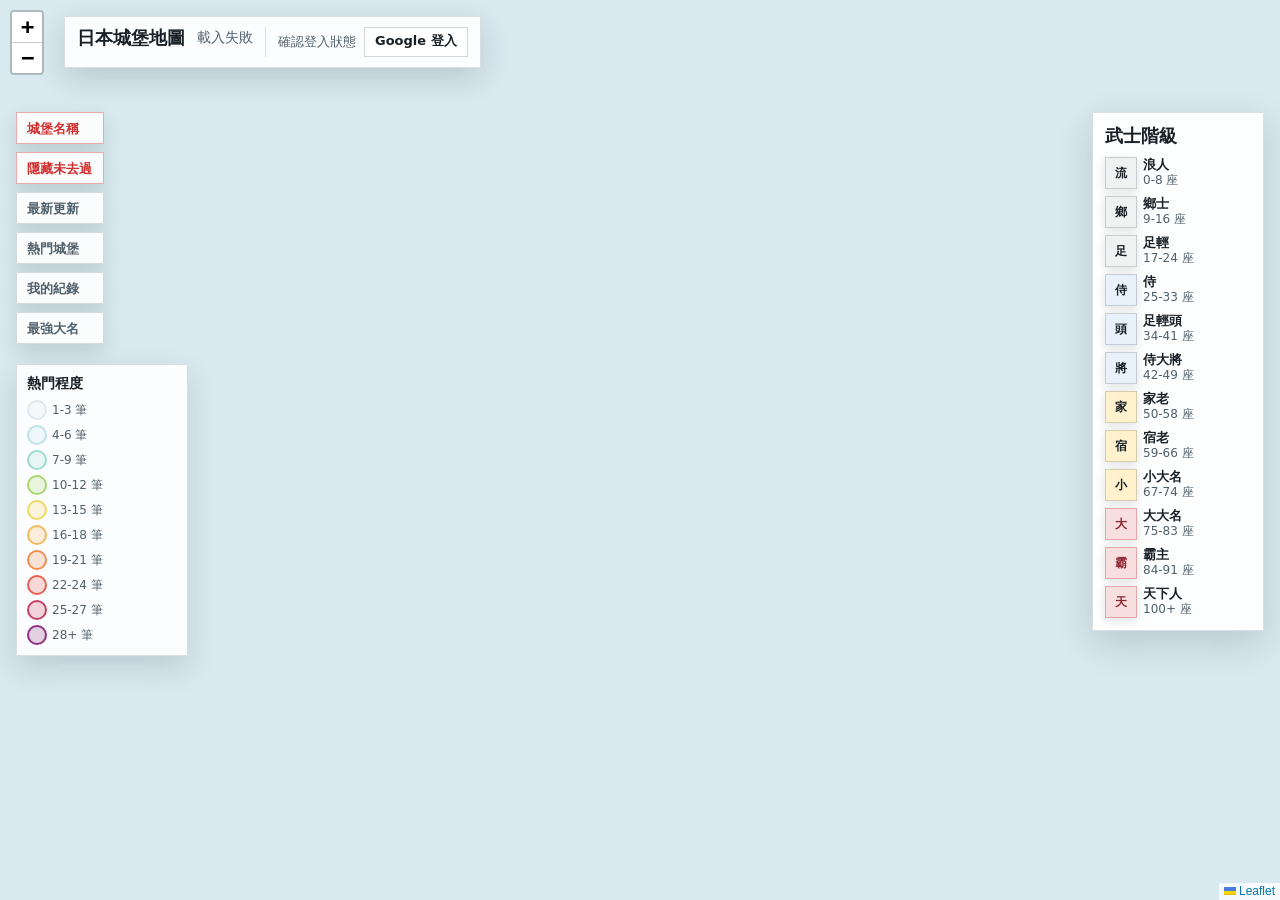
==== static/index.html @ 84df31aa "feat: initial jp travel app" ====
<!doctype html>
<html lang="zh-Hant">
  <head>
    <meta charset="utf-8">
    <meta name="viewport" content="width=device-width, initial-scale=1">
    <title>日本城堡地圖</title>
    <link
      rel="stylesheet"
      href="/static/vendor/leaflet/leaflet.css?v=1"
    >
    <link rel="stylesheet" href="/static/styles.css?v=14">
  </head>
  <body>
    <main class="map-shell" aria-label="日本城堡地圖">
      <header class="map-header">
        <div class="map-title">
          <h1>日本城堡地圖</h1>
          <div id="castle-count" class="castle-count">載入中</div>
        </div>
        <div id="auth-panel" class="auth-panel">
          <span id="auth-name" class="auth-name">確認登入狀態</span>
          <a id="login-link" class="auth-button" href="/api/v1/auth/google/login">
            Google 登入
          </a>
          <button id="logout-button" class="auth-button" type="button" hidden>
            登出
          </button>
        </div>
      </header>
      <aside class="map-controls" aria-label="地圖顯示控制">
        <button
          id="toggle-castle-labels"
          class="map-control-button is-active"
          type="button"
        >
          城堡名稱
        </button>
        <button
          id="toggle-visited-markers"
          class="map-control-button is-active"
          type="button"
        >
          隱藏未去過
        </button>
        <button
          id="toggle-activity-panel"
          class="map-control-button"
          type="button"
        >
          最新更新
        </button>
        <button
          id="toggle-popular-panel"
          class="map-control-button"
          type="button"
        >
          熱門城堡
        </button>
        <button
          id="toggle-my-records-panel"
          class="map-control-button"
          type="button"
        >
          我的紀錄
        </button>
        <button
          id="toggle-account-ranking-panel"
          class="map-control-button"
          type="button"
        >
          最強大名
        </button>
      </aside>
      <section class="popularity-legend" aria-label="熱門程度圖例">
        <h2>熱門程度</h2>
        <ol id="popularity-legend-list" class="popularity-legend-list"></ol>
      </section>
      <section id="activity-panel" class="activity-panel" hidden>
        <div class="activity-panel-header">
          <h2>最新更新</h2>
          <button
            id="refresh-activity"
            class="activity-refresh"
            type="button"
            aria-label="重新整理最新更新"
            title="重新整理"
          >
            ↻
          </button>
        </div>
        <ol id="activity-list" class="activity-list"></ol>
        <div id="activity-empty" class="activity-empty">尚無更新紀錄</div>
      </section>
      <section id="popular-panel" class="side-list-panel" hidden>
        <div class="activity-panel-header">
          <h2>熱門城堡</h2>
        </div>
        <ol id="popular-list" class="popular-list"></ol>
      </section>
      <section id="my-records-panel" class="side-list-panel" hidden>
        <div class="activity-panel-header">
          <h2>我的紀錄</h2>
        </div>
        <ol id="my-records-list" class="popular-list"></ol>
        <div id="my-records-empty" class="activity-empty">尚無手帳紀錄</div>
      </section>
      <section
        id="account-ranking-panel"
        class="account-ranking-panel"
        aria-label="最強大名"
        hidden
      >
        <div class="ranking-panel-header">
          <h2>最強大名</h2>
          <button
            id="close-account-ranking"
            class="activity-refresh"
            type="button"
            aria-label="關閉帳號排名"
            title="關閉"
          >
            ×
          </button>
        </div>
        <ol id="account-ranking-list" class="account-ranking-list"></ol>
        <div id="account-ranking-empty" class="activity-empty">尚無排名資料</div>
      </section>
      <section
        id="samurai-rank-legend"
        class="samurai-rank-legend"
        aria-label="武士階級區間"
      >
        <h2>武士階級</h2>
        <ol id="samurai-rank-legend-list" class="samurai-rank-legend-list"></ol>
      </section>
      <section id="account-view-banner" class="account-view-banner" hidden>
        <span id="account-view-label"></span>
        <button
          id="close-account-view"
          class="account-view-close"
          type="button"
          aria-label="回到我的地圖"
          title="回到我的地圖"
        >
          ×
        </button>
      </section>
      <div id="map" class="map-canvas"></div>
    </main>
    <script
      src="/static/vendor/leaflet/leaflet.js?v=1"
    ></script>
    <script src="/static/map.js?v=20"></script>
  </body>
</html>
---- static/vendor/leaflet/leaflet.css ----
/* required styles */

.leaflet-pane,
.leaflet-tile,
.leaflet-marker-icon,
.leaflet-marker-shadow,
.leaflet-tile-container,
.leaflet-pane > svg,
.leaflet-pane > canvas,
.leaflet-zoom-box,
.leaflet-image-layer,
.leaflet-layer {
	position: absolute;
	left: 0;
	top: 0;
	}
.leaflet-container {
	overflow: hidden;
	}
.leaflet-tile,
.leaflet-marker-icon,
.leaflet-marker-shadow {
	-webkit-user-select: none;
	   -moz-user-select: none;
	        user-select: none;
	  -webkit-user-drag: none;
	}
/* Prevents IE11 from highlighting tiles in blue */
.leaflet-tile::selection {
	background: transparent;
}
/* Safari renders non-retina tile on retina better with this, but Chrome is worse */
.leaflet-safari .leaflet-tile {
	image-rendering: -webkit-optimize-contrast;
	}
/* hack that prevents hw layers "stretching" when loading new tiles */
.leaflet-safari .leaflet-tile-container {
	width: 1600px;
	height: 1600px;
	-webkit-transform-origin: 0 0;
	}
.leaflet-marker-icon,
.leaflet-marker-shadow {
	display: block;
	}
/* .leaflet-container svg: reset svg max-width decleration shipped in Joomla! (joomla.org) 3.x */
/* .leaflet-container img: map is broken in FF if you have max-width: 100% on tiles */
.leaflet-container .leaflet-overlay-pane svg {
	max-width: none !important;
	max-height: none !important;
	}
.leaflet-container .leaflet-marker-pane img,
.leaflet-container .leaflet-shadow-pane img,
.leaflet-container .leaflet-tile-pane img,
.leaflet-container img.leaflet-image-layer,
.leaflet-container .leaflet-tile {
	max-width: none !important;
	max-height: none !important;
	width: auto;
	padding: 0;
	}

.leaflet-container img.leaflet-tile {
	/* See: https://bugs.chromium.org/p/chromium/issues/detail?id=600120 */
	mix-blend-mode: plus-lighter;
}

.leaflet-container.leaflet-touch-zoom {
	-ms-touch-action: pan-x pan-y;
	touch-action: pan-x pan-y;
	}
.leaflet-container.leaflet-touch-drag {
	-ms-touch-action: pinch-zoom;
	/* Fallback for FF which doesn't support pinch-zoom */
	touch-action: none;
	touch-action: pinch-zoom;
}
.leaflet-container.leaflet-touch-drag.leaflet-touch-zoom {
	-ms-touch-action: none;
	touch-action: none;
}
.leaflet-container {
	-webkit-tap-highlight-color: transparent;
}
.leaflet-container a {
	-webkit-tap-highlight-color: rgba(51, 181, 229, 0.4);
}
.leaflet-tile {
	filter: inherit;
	visibility: hidden;
	}
.leaflet-tile-loaded {
	visibility: inherit;
	}
.leaflet-zoom-box {
	width: 0;
	height: 0;
	-moz-box-sizing: border-box;
	     box-sizing: border-box;
	z-index: 800;
	}
/* workaround for https://bugzilla.mozilla.org/show_bug.cgi?id=888319 */
.leaflet-overlay-pane svg {
	-moz-user-select: none;
	}

.leaflet-pane         { z-index: 400; }

.leaflet-tile-pane    { z-index: 200; }
.leaflet-overlay-pane { z-index: 400; }
.leaflet-shadow-pane  { z-index: 500; }
.leaflet-marker-pane  { z-index: 600; }
.leaflet-tooltip-pane   { z-index: 650; }
.leaflet-popup-pane   { z-index: 700; }

.leaflet-map-pane canvas { z-index: 100; }
.leaflet-map-pane svg    { z-index: 200; }

.leaflet-vml-shape {
	width: 1px;
	height: 1px;
	}
.lvml {
	behavior: url(#default#VML);
	display: inline-block;
	position: absolute;
	}


/* control positioning */

.leaflet-control {
	position: relative;
	z-index: 800;
	pointer-events: visiblePainted; /* IE 9-10 doesn't have auto */
	pointer-events: auto;
	}
.leaflet-top,
.leaflet-bottom {
	position: absolute;
	z-index: 1000;
	pointer-events: none;
	}
.leaflet-top {
	top: 0;
	}
.leaflet-right {
	right: 0;
	}
.leaflet-bottom {
	bottom: 0;
	}
.leaflet-left {
	left: 0;
	}
.leaflet-control {
	float: left;
	clear: both;
	}
.leaflet-right .leaflet-control {
	float: right;
	}
.leaflet-top .leaflet-control {
	margin-top: 10px;
	}
.leaflet-bottom .leaflet-control {
	margin-bottom: 10px;
	}
.leaflet-left .leaflet-control {
	margin-left: 10px;
	}
.leaflet-right .leaflet-control {
	margin-right: 10px;
	}


/* zoom and fade animations */

.leaflet-fade-anim .leaflet-popup {
	opacity: 0;
	-webkit-transition: opacity 0.2s linear;
	   -moz-transition: opacity 0.2s linear;
	        transition: opacity 0.2s linear;
	}
.leaflet-fade-anim .leaflet-map-pane .leaflet-popup {
	opacity: 1;
	}
.leaflet-zoom-animated {
	-webkit-transform-origin: 0 0;
	    -ms-transform-origin: 0 0;
	        transform-origin: 0 0;
	}
svg.leaflet-zoom-animated {
	will-change: transform;
}

.leaflet-zoom-anim .leaflet-zoom-animated {
	-webkit-transition: -webkit-transform 0.25s cubic-bezier(0,0,0.25,1);
	   -moz-transition:    -moz-transform 0.25s cubic-bezier(0,0,0.25,1);
	        transition:         transform 0.25s cubic-bezier(0,0,0.25,1);
	}
.leaflet-zoom-anim .leaflet-tile,
.leaflet-pan-anim .leaflet-tile {
	-webkit-transition: none;
	   -moz-transition: none;
	        transition: none;
	}

.leaflet-zoom-anim .leaflet-zoom-hide {
	visibility: hidden;
	}


/* cursors */

.leaflet-interactive {
	cursor: pointer;
	}
.leaflet-grab {
	cursor: -webkit-grab;
	cursor:    -moz-grab;
	cursor:         grab;
	}
.leaflet-crosshair,
.leaflet-crosshair .leaflet-interactive {
	cursor: crosshair;
	}
.leaflet-popup-pane,
.leaflet-control {
	cursor: auto;
	}
.leaflet-dragging .leaflet-grab,
.leaflet-dragging .leaflet-grab .leaflet-interactive,
.leaflet-dragging .leaflet-marker-draggable {
	cursor: move;
	cursor: -webkit-grabbing;
	cursor:    -moz-grabbing;
	cursor:         grabbing;
	}

/* marker & overlays interactivity */
.leaflet-marker-icon,
.leaflet-marker-shadow,
.leaflet-image-layer,
.leaflet-pane > svg path,
.leaflet-tile-container {
	pointer-events: none;
	}

.leaflet-marker-icon.leaflet-interactive,
.leaflet-image-layer.leaflet-interactive,
.leaflet-pane > svg path.leaflet-interactive,
svg.leaflet-image-layer.leaflet-interactive path {
	pointer-events: visiblePainted; /* IE 9-10 doesn't have auto */
	pointer-events: auto;
	}

/* visual tweaks */

.leaflet-container {
	background: #ddd;
	outline-offset: 1px;
	}
.leaflet-container a {
	color: #0078A8;
	}
.leaflet-zoom-box {
	border: 2px dotted #38f;
	background: rgba(255,255,255,0.5);
	}


/* general typography */
.leaflet-container {
	font-family: "Helvetica Neue", Arial, Helvetica, sans-serif;
	font-size: 12px;
	font-size: 0.75rem;
	line-height: 1.5;
	}


/* general toolbar styles */

.leaflet-bar {
	box-shadow: 0 1px 5px rgba(0,0,0,0.65);
	border-radius: 4px;
	}
.leaflet-bar a {
	background-color: #fff;
	border-bottom: 1px solid #ccc;
	width: 26px;
	height: 26px;
	line-height: 26px;
	display: block;
	text-align: center;
	text-decoration: none;
	color: black;
	}
.leaflet-bar a,
.leaflet-control-layers-toggle {
	background-position: 50% 50%;
	background-repeat: no-repeat;
	display: block;
	}
.leaflet-bar a:hover,
.leaflet-bar a:focus {
	background-color: #f4f4f4;
	}
.leaflet-bar a:first-child {
	border-top-left-radius: 4px;
	border-top-right-radius: 4px;
	}
.leaflet-bar a:last-child {
	border-bottom-left-radius: 4px;
	border-bottom-right-radius: 4px;
	border-bottom: none;
	}
.leaflet-bar a.leaflet-disabled {
	cursor: default;
	background-color: #f4f4f4;
	color: #bbb;
	}

.leaflet-touch .leaflet-bar a {
	width: 30px;
	height: 30px;
	line-height: 30px;
	}
.leaflet-touch .leaflet-bar a:first-child {
	border-top-left-radius: 2px;
	border-top-right-radius: 2px;
	}
.leaflet-touch .leaflet-bar a:last-child {
	border-bottom-left-radius: 2px;
	border-bottom-right-radius: 2px;
	}

/* zoom control */

.leaflet-control-zoom-in,
.leaflet-control-zoom-out {
	font: bold 18px 'Lucida Console', Monaco, monospace;
	text-indent: 1px;
	}

.leaflet-touch .leaflet-control-zoom-in, .leaflet-touch .leaflet-control-zoom-out  {
	font-size: 22px;
	}


/* layers control */

.leaflet-control-layers {
	box-shadow: 0 1px 5px rgba(0,0,0,0.4);
	background: #fff;
	border-radius: 5px;
	}
.leaflet-control-layers-toggle {
	background-image: url(images/layers.png);
	width: 36px;
	height: 36px;
	}
.leaflet-retina .leaflet-control-layers-toggle {
	background-image: url(images/layers-2x.png);
	background-size: 26px 26px;
	}
.leaflet-touch .leaflet-control-layers-toggle {
	width: 44px;
	height: 44px;
	}
.leaflet-control-layers .leaflet-control-layers-list,
.leaflet-control-layers-expanded .leaflet-control-layers-toggle {
	display: none;
	}
.leaflet-control-layers-expanded .leaflet-control-layers-list {
	display: block;
	position: relative;
	}
.leaflet-control-layers-expanded {
	padding: 6px 10px 6px 6px;
	color: #333;
	background: #fff;
	}
.leaflet-control-layers-scrollbar {
	overflow-y: scroll;
	overflow-x: hidden;
	padding-right: 5px;
	}
.leaflet-control-layers-selector {
	margin-top: 2px;
	position: relative;
	top: 1px;
	}
.leaflet-control-layers label {
	display: block;
	font-size: 13px;
	font-size: 1.08333em;
	}
.leaflet-control-layers-separator {
	height: 0;
	border-top: 1px solid #ddd;
	margin: 5px -10px 5px -6px;
	}

/* Default icon URLs */
.leaflet-default-icon-path { /* used only in path-guessing heuristic, see L.Icon.Default */
	background-image: url(images/marker-icon.png);
	}


/* attribution and scale controls */

.leaflet-container .leaflet-control-attribution {
	background: #fff;
	background: rgba(255, 255, 255, 0.8);
	margin: 0;
	}
.leaflet-control-attribution,
.leaflet-control-scale-line {
	padding: 0 5px;
	color: #333;
	line-height: 1.4;
	}
.leaflet-control-attribution a {
	text-decoration: none;
	}
.leaflet-control-attribution a:hover,
.leaflet-control-attribution a:focus {
	text-decoration: underline;
	}
.leaflet-attribution-flag {
	display: inline !important;
	vertical-align: baseline !important;
	width: 1em;
	height: 0.6669em;
	}
.leaflet-left .leaflet-control-scale {
	margin-left: 5px;
	}
.leaflet-bottom .leaflet-control-scale {
	margin-bottom: 5px;
	}
.leaflet-control-scale-line {
	border: 2px solid #777;
	border-top: none;
	line-height: 1.1;
	padding: 2px 5px 1px;
	white-space: nowrap;
	-moz-box-sizing: border-box;
	     box-sizing: border-box;
	background: rgba(255, 255, 255, 0.8);
	text-shadow: 1px 1px #fff;
	}
.leaflet-control-scale-line:not(:first-child) {
	border-top: 2px solid #777;
	border-bottom: none;
	margin-top: -2px;
	}
.leaflet-control-scale-line:not(:first-child):not(:last-child) {
	border-bottom: 2px solid #777;
	}

.leaflet-touch .leaflet-control-attribution,
.leaflet-touch .leaflet-control-layers,
.leaflet-touch .leaflet-bar {
	box-shadow: none;
	}
.leaflet-touch .leaflet-control-layers,
.leaflet-touch .leaflet-bar {
	border: 2px solid rgba(0,0,0,0.2);
	background-clip: padding-box;
	}


/* popup */

.leaflet-popup {
	position: absolute;
	text-align: center;
	margin-bottom: 20px;
	}
.leaflet-popup-content-wrapper {
	padding: 1px;
	text-align: left;
	border-radius: 12px;
	}
.leaflet-popup-content {
	margin: 13px 24px 13px 20px;
	line-height: 1.3;
	font-size: 13px;
	font-size: 1.08333em;
	min-height: 1px;
	}
.leaflet-popup-content p {
	margin: 17px 0;
	margin: 1.3em 0;
	}
.leaflet-popup-tip-container {
	width: 40px;
	height: 20px;
	position: absolute;
	left: 50%;
	margin-top: -1px;
	margin-left: -20px;
	overflow: hidden;
	pointer-events: none;
	}
.leaflet-popup-tip {
	width: 17px;
	height: 17px;
	padding: 1px;

	margin: -10px auto 0;
	pointer-events: auto;

	-webkit-transform: rotate(45deg);
	   -moz-transform: rotate(45deg);
	    -ms-transform: rotate(45deg);
	        transform: rotate(45deg);
	}
.leaflet-popup-content-wrapper,
.leaflet-popup-tip {
	background: white;
	color: #333;
	box-shadow: 0 3px 14px rgba(0,0,0,0.4);
	}
.leaflet-container a.leaflet-popup-close-button {
	position: absolute;
	top: 0;
	right: 0;
	border: none;
	text-align: center;
	width: 24px;
	height: 24px;
	font: 16px/24px Tahoma, Verdana, sans-serif;
	color: #757575;
	text-decoration: none;
	background: transparent;
	}
.leaflet-container a.leaflet-popup-close-button:hover,
.leaflet-container a.leaflet-popup-close-button:focus {
	color: #585858;
	}
.leaflet-popup-scrolled {
	overflow: auto;
	}

.leaflet-oldie .leaflet-popup-content-wrapper {
	-ms-zoom: 1;
	}
.leaflet-oldie .leaflet-popup-tip {
	width: 24px;
	margin: 0 auto;

	-ms-filter: "progid:DXImageTransform.Microsoft.Matrix(M11=0.70710678, M12=0.70710678, M21=-0.70710678, M22=0.70710678)";
	filter: progid:DXImageTransform.Microsoft.Matrix(M11=0.70710678, M12=0.70710678, M21=-0.70710678, M22=0.70710678);
	}

.leaflet-oldie .leaflet-control-zoom,
.leaflet-oldie .leaflet-control-layers,
.leaflet-oldie .leaflet-popup-content-wrapper,
.leaflet-oldie .leaflet-popup-tip {
	border: 1px solid #999;
	}


/* div icon */

.leaflet-div-icon {
	background: #fff;
	border: 1px solid #666;
	}


/* Tooltip */
/* Base styles for the element that has a tooltip */
.leaflet-tooltip {
	position: absolute;
	padding: 6px;
	background-color: #fff;
	border: 1px solid #fff;
	border-radius: 3px;
	color: #222;
	white-space: nowrap;
	-webkit-user-select: none;
	-moz-user-select: none;
	-ms-user-select: none;
	user-select: none;
	pointer-events: none;
	box-shadow: 0 1px 3px rgba(0,0,0,0.4);
	}
.leaflet-tooltip.leaflet-interactive {
	cursor: pointer;
	pointer-events: auto;
	}
.leaflet-tooltip-top:before,
.leaflet-tooltip-bottom:before,
.leaflet-tooltip-left:before,
.leaflet-tooltip-right:before {
	position: absolute;
	pointer-events: none;
	border: 6px solid transparent;
	background: transparent;
	content: "";
	}

/* Directions */

.leaflet-tooltip-bottom {
	margin-top: 6px;
}
.leaflet-tooltip-top {
	margin-top: -6px;
}
.leaflet-tooltip-bottom:before,
.leaflet-tooltip-top:before {
	left: 50%;
	margin-left: -6px;
	}
.leaflet-tooltip-top:before {
	bottom: 0;
	margin-bottom: -12px;
	border-top-color: #fff;
	}
.leaflet-tooltip-bottom:before {
	top: 0;
	margin-top: -12px;
	margin-left: -6px;
	border-bottom-color: #fff;
	}
.leaflet-tooltip-left {
	margin-left: -6px;
}
.leaflet-tooltip-right {
	margin-left: 6px;
}
.leaflet-tooltip-left:before,
.leaflet-tooltip-right:before {
	top: 50%;
	margin-top: -6px;
	}
.leaflet-tooltip-left:before {
	right: 0;
	margin-right: -12px;
	border-left-color: #fff;
	}
.leaflet-tooltip-right:before {
	left: 0;
	margin-left: -12px;
	border-right-color: #fff;
	}

/* Printing */

@media print {
	/* Prevent printers from removing background-images of controls. */
	.leaflet-control {
		-webkit-print-color-adjust: exact;
		print-color-adjust: exact;
		}
	}
---- static/styles.css ----
html,
body {
  width: 100%;
  height: 100%;
  margin: 0;
  font-family:
    system-ui,
    -apple-system,
    BlinkMacSystemFont,
    "Segoe UI",
    sans-serif;
  color: #182026;
  background: #d8e9f0;
}

.map-shell {
  width: 100%;
  min-height: 100%;
}

.map-header {
  position: absolute;
  z-index: 500;
  top: 16px;
  left: 64px;
  display: flex;
  align-items: flex-start;
  gap: 12px;
  max-width: calc(100% - 32px);
  padding: 10px 12px;
  background: rgb(255 255 255 / 92%);
  border: 1px solid rgb(24 32 38 / 14%);
  box-shadow: 0 10px 30px rgb(24 32 38 / 16%);
}

.map-title {
  display: flex;
  align-items: center;
  gap: 12px;
}

.map-header h1 {
  margin: 0;
  font-size: 18px;
  font-weight: 700;
  line-height: 1.2;
  white-space: nowrap;
}

.auth-panel {
  display: flex;
  align-items: center;
  gap: 8px;
  padding-left: 12px;
  border-left: 1px solid rgb(24 32 38 / 14%);
}

.auth-name {
  max-width: 180px;
  overflow: hidden;
  color: #50606b;
  font-size: 13px;
  line-height: 28px;
  text-overflow: ellipsis;
  white-space: nowrap;
}

.auth-button,
.journal-save {
  min-height: 28px;
  padding: 0 10px;
  border: 1px solid rgb(24 32 38 / 18%);
  background: #fff;
  color: #182026;
  cursor: pointer;
  font: 700 13px/26px system-ui, sans-serif;
  text-decoration: none;
}

.auth-button:hover,
.journal-save:hover {
  background: #f4f6f7;
}

.castle-count {
  font-size: 14px;
  line-height: 1.2;
  color: #50606b;
  white-space: nowrap;
}

.map-canvas {
  width: 100%;
  height: 100vh;
  overflow: hidden;
  background: #d8e9f0;
}

.map-controls {
  position: absolute;
  z-index: 520;
  top: 112px;
  left: 16px;
  display: grid;
  gap: 8px;
}

.map-control-button,
.activity-refresh {
  min-height: 32px;
  border: 1px solid rgb(24 32 38 / 16%);
  background: rgb(255 255 255 / 90%);
  box-shadow: 0 8px 20px rgb(24 32 38 / 14%);
  color: #50606b;
  cursor: pointer;
  font: 700 13px/1 system-ui, sans-serif;
}

.map-control-button {
  min-width: 88px;
  padding: 0 10px;
  text-align: left;
}

.map-control-button.is-active {
  border-color: rgb(209 45 45 / 40%);
  color: #d12d2d;
}

.popularity-legend {
  position: absolute;
  z-index: 514;
  top: 364px;
  left: 16px;
  width: 150px;
  padding: 10px;
  background: rgb(255 255 255 / 92%);
  border: 1px solid rgb(24 32 38 / 14%);
  box-shadow: 0 12px 28px rgb(24 32 38 / 14%);
}

.popularity-legend h2 {
  margin: 0 0 8px;
  font-size: 14px;
  line-height: 1.2;
}

.popularity-legend-list {
  display: grid;
  gap: 5px;
  margin: 0;
  padding: 0;
  list-style: none;
}

.popularity-legend-item {
  display: grid;
  grid-template-columns: 18px 1fr;
  align-items: center;
  gap: 7px;
  color: #50606b;
  font-size: 12px;
  line-height: 1.2;
}

.popularity-legend-swatch {
  width: 16px;
  height: 16px;
  border: 2px solid var(--legend-color);
  border-radius: 50%;
  background: var(--legend-bg);
}

.activity-panel,
.side-list-panel {
  position: absolute;
  z-index: 515;
  top: 332px;
  left: 192px;
  width: min(340px, calc(100% - 32px));
  max-height: min(460px, calc(100vh - 252px));
  overflow: auto;
  padding: 12px;
  background: rgb(255 255 255 / 94%);
  border: 1px solid rgb(24 32 38 / 14%);
  box-shadow: 0 12px 34px rgb(24 32 38 / 16%);
}

.activity-panel-header {
  display: flex;
  align-items: center;
  justify-content: space-between;
  gap: 12px;
  margin-bottom: 10px;
}

.activity-panel h2 {
  margin: 0;
  font-size: 16px;
  line-height: 1.2;
}

.activity-refresh {
  display: grid;
  width: 32px;
  padding: 0;
  place-items: center;
  font-size: 18px;
}

.activity-list {
  display: grid;
  gap: 8px;
  margin: 0;
  padding: 0;
  list-style: none;
}

.activity-item,
.popular-item {
  display: grid;
  gap: 3px;
  padding-bottom: 8px;
  border-bottom: 1px solid rgb(24 32 38 / 10%);
}

.activity-button {
  display: grid;
  gap: 3px;
  width: 100%;
  padding: 0;
  border: 0;
  background: transparent;
  color: inherit;
  cursor: pointer;
  text-align: left;
}

.activity-button:hover .activity-main,
.popular-button:hover .popular-main {
  color: #b72f35;
}

.activity-journal {
  margin-top: 6px;
  padding: 8px 10px;
  background: #f6f2e8;
  border-left: 3px solid #b72f35;
  color: #25313a;
  font-size: 13px;
  line-height: 1.6;
}

.activity-main,
.popular-main {
  color: #182026;
  font-size: 14px;
  line-height: 1.4;
}

.activity-main strong,
.popular-main strong {
  font-weight: 800;
}

.popular-list {
  display: grid;
  gap: 8px;
  margin: 0;
  padding: 0;
  list-style: none;
}

.popular-button {
  display: grid;
  gap: 3px;
  width: 100%;
  padding: 0;
  border: 0;
  background: transparent;
  color: inherit;
  cursor: pointer;
  text-align: left;
}

.popular-count {
  color: #50606b;
  font-size: 12px;
  line-height: 1.4;
}

.popular-rank {
  display: inline-block;
  min-width: 34px;
}

.popular-crown {
  display: inline-block;
  margin-right: 4px;
  color: #c79722;
  line-height: 1;
  vertical-align: -1px;
}

.popular-crown.rank-1 {
  font-size: 20px;
}

.popular-crown.rank-2 {
  font-size: 17px;
}

.popular-crown.rank-3 {
  font-size: 14px;
}

.activity-time,
.activity-trip-date,
.activity-empty {
  color: #50606b;
  font-size: 12px;
  line-height: 1.4;
}

.account-ranking-panel {
  position: absolute;
  z-index: 518;
  top: 50%;
  left: 50%;
  box-sizing: border-box;
  width: min(620px, calc(100% - 32px));
  max-height: min(680px, calc(100vh - 48px));
  overflow: auto;
  padding: 16px;
  background: rgb(255 255 255 / 96%);
  border: 1px solid rgb(24 32 38 / 14%);
  box-shadow: 0 18px 52px rgb(24 32 38 / 22%);
  transform: translate(-50%, -50%);
}

.ranking-panel-header {
  display: flex;
  align-items: center;
  justify-content: space-between;
  gap: 12px;
  margin-bottom: 14px;
}

.ranking-panel-header h2,
.samurai-rank-legend h2 {
  margin: 0;
  font-size: 18px;
  line-height: 1.2;
}

.account-ranking-list {
  display: grid;
  gap: 8px;
  margin: 0;
  padding: 0;
  list-style: none;
}

.account-ranking-item {
  display: block;
}

.account-ranking-button {
  display: grid;
  grid-template-columns: 34px 38px minmax(0, 1fr) auto;
  align-items: center;
  gap: 10px;
  width: 100%;
  min-height: 52px;
  padding: 9px 10px;
  border: 1px solid rgb(24 32 38 / 10%);
  background: #f8faf8;
  color: inherit;
  cursor: pointer;
  text-align: left;
}

.account-ranking-button:hover {
  border-color: rgb(183 47 53 / 24%);
  background: #fffaf0;
}

.account-ranking-rank {
  color: #7a4e21;
  font-size: 18px;
  font-weight: 900;
  line-height: 1;
  text-align: center;
}

.account-ranking-main {
  display: grid;
  min-width: 0;
  gap: 2px;
}

.account-ranking-main strong {
  overflow: hidden;
  color: #182026;
  font-size: 15px;
  line-height: 1.25;
  text-overflow: ellipsis;
  white-space: nowrap;
}

.account-ranking-main span {
  color: #50606b;
  font-size: 12px;
  font-weight: 700;
}

.account-ranking-count {
  color: #b72f35;
  font-size: 15px;
  font-weight: 900;
  line-height: 1;
  white-space: nowrap;
}

.samurai-badge {
  display: grid;
  width: 30px;
  height: 30px;
  place-items: center;
  border: 1px solid rgb(24 32 38 / 18%);
  background: #fff;
  box-shadow: 0 3px 10px rgb(24 32 38 / 12%);
  color: #182026;
  font-size: 12px;
  font-weight: 900;
  line-height: 1;
}

.title-level-0,
.title-level-1,
.title-level-2 {
  background: #eef3f1;
}

.title-level-3,
.title-level-4,
.title-level-5 {
  background: #e9f1fb;
}

.title-level-6,
.title-level-7,
.title-level-8 {
  background: #fff2cd;
}

.title-level-9,
.title-level-10,
.title-level-11 {
  background: #f8dfdf;
  border-color: rgb(183 47 53 / 32%);
  color: #8e2731;
}

.samurai-rank-legend {
  position: absolute;
  z-index: 516;
  top: 112px;
  right: 16px;
  width: max-content;
  min-width: 146px;
  max-height: calc(100vh - 136px);
  overflow: auto;
  padding: 12px;
  background: rgb(255 255 255 / 94%);
  border: 1px solid rgb(24 32 38 / 14%);
  box-shadow: 0 12px 34px rgb(24 32 38 / 16%);
}

.samurai-rank-legend-list {
  display: grid;
  gap: 7px;
  margin: 10px 0 0;
  padding: 0;
  list-style: none;
}

.samurai-rank-legend-item {
  display: grid;
  grid-template-columns: 30px max-content;
  align-items: center;
  gap: 8px;
  color: #50606b;
  font-size: 12px;
  line-height: 1.25;
}

.samurai-rank-legend-item strong {
  display: block;
  color: #182026;
  font-size: 13px;
}

.account-view-banner {
  position: absolute;
  z-index: 521;
  top: 16px;
  left: 50%;
  display: flex;
  align-items: center;
  gap: 10px;
  max-width: min(520px, calc(100% - 32px));
  padding: 10px 12px;
  background: rgb(255 250 240 / 96%);
  border: 1px solid rgb(183 47 53 / 24%);
  box-shadow: 0 12px 34px rgb(24 32 38 / 16%);
  color: #182026;
  font-size: 14px;
  font-weight: 800;
  line-height: 1.3;
  transform: translateX(-50%);
}

.account-view-banner[hidden] {
  display: none;
}

.account-view-close {
  display: grid;
  width: 26px;
  height: 26px;
  padding: 0;
  place-items: center;
  border: 1px solid rgb(24 32 38 / 16%);
  background: #fff;
  color: #50606b;
  cursor: pointer;
  font: 900 18px/1 system-ui, sans-serif;
}

.is-castle-labels-hidden .castle-label {
  display: none;
}

.is-visited-markers-hidden .castle-marker.is-unvisited {
  display: none;
}

.castle-marker-wrap {
  position: relative;
  display: grid;
  width: 72px;
  height: 72px;
  place-items: center;
}

.castle-popularity-ring {
  position: absolute;
  width: var(--popularity-ring-size);
  height: var(--popularity-ring-size);
  border: 5px solid var(--popularity-ring-color);
  border-radius: 50%;
  background: color-mix(
    in srgb,
    var(--popularity-ring-color) 22%,
    transparent
  );
  box-shadow:
    0 0 0 1px rgb(255 255 255 / 78%),
    0 6px 18px rgb(24 32 38 / 16%);
  opacity: var(--popularity-ring-opacity);
}

.castle-marker {
  position: relative;
  display: grid;
  width: 26px;
  height: 26px;
  place-items: center;
  border: 2px solid #d12d2d;
  border-radius: 50%;
  background: #fff;
  box-shadow: 0 3px 10px rgb(24 32 38 / 22%);
  color: #d12d2d;
  font-size: 15px;
  font-weight: 900;
  line-height: 1;
  z-index: 1;
}

.leaflet-tooltip.prefecture-label {
  padding: 2px 5px;
  background: rgb(255 255 255 / 80%);
  border: 1px solid rgb(24 32 38 / 10%);
  color: #50606b;
  font-size: 12px;
  font-weight: 700;
  line-height: 1.2;
}

.castle-marker.is-unvisited {
  opacity: 0.34;
}

.castle-marker.is-visited {
  opacity: 1;
}

.leaflet-tooltip.castle-label {
  padding: 3px 6px;
  background: rgb(255 255 255 / 92%);
  border: 1px solid rgb(24 32 38 / 18%);
  box-shadow: 0 4px 12px rgb(24 32 38 / 14%);
  color: #182026;
  font-size: 12px;
  font-weight: 700;
  line-height: 1.2;
  white-space: nowrap;
}

.castle-popup {
  min-width: 280px;
}

.castle-popup-image-link {
  display: block;
  margin-bottom: 10px;
  line-height: 0;
}

.castle-popup-image {
  width: 100%;
  max-height: 150px;
  object-fit: cover;
  border: 1px solid rgb(24 32 38 / 12%);
}

.castle-popup strong {
  display: block;
  margin-bottom: 6px;
  font-size: 15px;
}

.castle-popup span {
  display: block;
  color: #50606b;
}

.popup-actions {
  display: flex;
  gap: 8px;
  margin-top: 12px;
}

.popup-action-button {
  min-height: 30px;
  padding: 0 10px;
  border: 1px solid rgb(24 32 38 / 18%);
  background: #fff;
  color: #182026;
  cursor: pointer;
  font: 700 13px/28px system-ui, sans-serif;
}

.popup-record-list {
  display: grid;
  gap: 10px;
  max-height: 260px;
  margin-top: 12px;
  overflow: auto;
}

.popup-record {
  display: grid;
  gap: 4px;
  padding-bottom: 8px;
  border-bottom: 1px solid rgb(24 32 38 / 10%);
}

.popup-record-meta {
  color: #50606b;
  font-size: 12px;
  line-height: 1.4;
}

.popup-record-text {
  color: #182026;
  font-size: 13px;
  line-height: 1.5;
}

.journal-form {
  display: grid;
  gap: 10px;
  margin-top: 12px;
}

.journal-visited {
  display: flex;
  align-items: center;
  gap: 8px;
  font-size: 14px;
  font-weight: 700;
}

.journal-field {
  display: grid;
  gap: 5px;
  color: #182026;
  font-size: 13px;
  font-weight: 700;
}

.journal-date-row {
  position: relative;
  display: grid;
  grid-template-columns: minmax(0, 1fr) 38px;
  gap: 6px;
}

.journal-date {
  box-sizing: border-box;
  width: 100%;
  min-height: 34px;
  padding: 6px 8px;
  border: 1px solid rgb(24 32 38 / 18%);
  color: #182026;
  font: 14px/1.4 system-ui, sans-serif;
}

.journal-date-picker-button {
  position: relative;
  display: grid;
  width: 38px;
  min-height: 34px;
  padding: 0;
  place-items: center;
  border: 1px solid rgb(24 32 38 / 18%);
  background: #fff;
  cursor: pointer;
}

.journal-date-picker-button::before {
  width: 16px;
  height: 16px;
  border: 2px solid #50606b;
  border-top-width: 5px;
  content: "";
}

.journal-date-picker-button::after {
  position: absolute;
  top: 14px;
  left: 11px;
  width: 16px;
  height: 2px;
  background: #50606b;
  content: "";
}

.journal-date-picker {
  position: absolute;
  right: 0;
  bottom: 0;
  width: 38px;
  height: 34px;
  opacity: 0;
  pointer-events: none;
}

.journal-text {
  box-sizing: border-box;
  width: 100%;
  min-height: 96px;
  padding: 8px;
  border: 1px solid rgb(24 32 38 / 18%);
  color: #182026;
  font: 14px/1.5 system-ui, sans-serif;
  resize: vertical;
}

.journal-message {
  min-height: 18px;
  color: #50606b;
  font-size: 13px;
}

@media (max-width: 640px) {
  .map-header {
    top: 10px;
    left: 56px;
    flex-direction: column;
    align-items: flex-start;
    gap: 4px;
    max-width: calc(100% - 20px);
  }

  .map-header h1 {
    font-size: 16px;
  }

  .map-title,
  .auth-panel {
    flex-wrap: wrap;
  }

  .auth-panel {
    padding-left: 0;
    border-left: 0;
  }

  .map-controls {
    top: 132px;
    left: 10px;
  }

  .popularity-legend {
    top: 360px;
    left: 10px;
    width: 132px;
  }

  .activity-panel,
  .side-list-panel {
    top: 360px;
    left: 164px;
    width: calc(100% - 198px);
    max-height: calc(100vh - 272px);
  }

  .account-ranking-panel {
    top: auto;
    bottom: 12px;
    width: calc(100% - 24px);
    max-height: 58vh;
    transform: translateX(-50%);
  }

  .account-ranking-item {
    display: block;
  }

  .account-ranking-button {
    grid-template-columns: 28px 34px minmax(0, 1fr) auto;
    gap: 7px;
    padding: 8px;
  }

  .samurai-rank-legend {
    top: 132px;
    right: 10px;
    bottom: auto;
    width: max-content;
    min-width: 136px;
    max-height: calc(100vh - 156px);
  }

  .account-view-banner {
    top: 72px;
    width: calc(100% - 24px);
  }
}
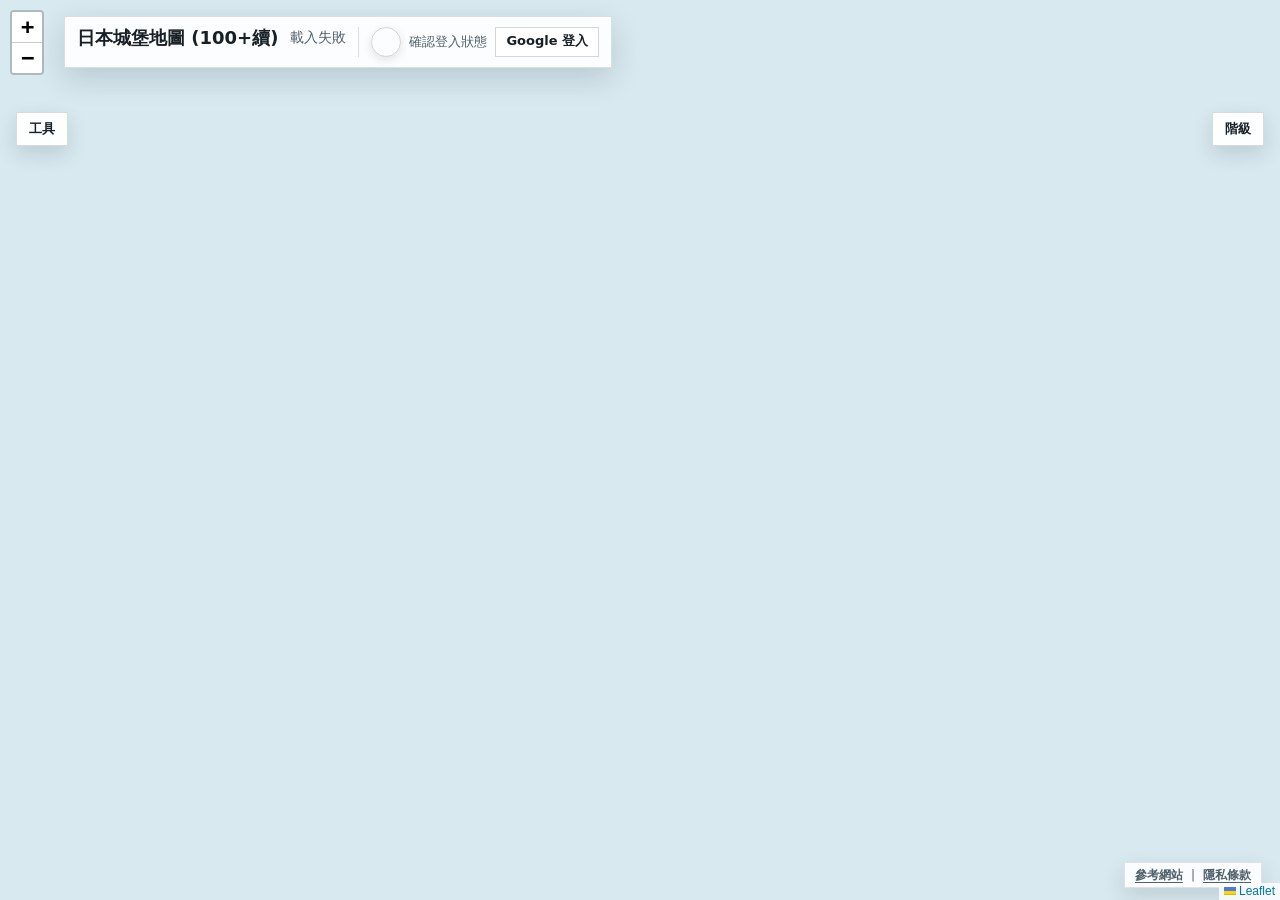
==== commit ecc62a97: "feat: expand castle map journals and official data" ====
--- a/static/index.html
+++ b/static/index.html
@@ -8,16 +8,17 @@
       rel="stylesheet"
       href="/static/vendor/leaflet/leaflet.css?v=1"
     >
-    <link rel="stylesheet" href="/static/styles.css?v=14">
+    <link rel="stylesheet" href="/static/styles.css?v=26">
   </head>
   <body>
     <main class="map-shell" aria-label="日本城堡地圖">
       <header class="map-header">
         <div class="map-title">
-          <h1>日本城堡地圖</h1>
-          <div id="castle-count" class="castle-count">載入中</div>
+          <h1>日本城堡地圖 (100+續)</h1>
+          <div id="castle-count" class="castle-count" hidden></div>
         </div>
         <div id="auth-panel" class="auth-panel">
+          <span id="auth-rank-badge" class="auth-rank-badge" hidden></span>
           <span id="auth-name" class="auth-name">確認登入狀態</span>
           <a id="login-link" class="auth-button" href="/api/v1/auth/google/login">
             Google 登入
@@ -27,54 +28,77 @@
           </button>
         </div>
       </header>
-      <aside class="map-controls" aria-label="地圖顯示控制">
-        <button
-          id="toggle-castle-labels"
-          class="map-control-button is-active"
-          type="button"
-        >
-          城堡名稱
-        </button>
-        <button
-          id="toggle-visited-markers"
-          class="map-control-button is-active"
-          type="button"
-        >
-          隱藏未去過
-        </button>
-        <button
-          id="toggle-activity-panel"
-          class="map-control-button"
-          type="button"
-        >
-          最新更新
-        </button>
-        <button
-          id="toggle-popular-panel"
-          class="map-control-button"
-          type="button"
-        >
-          熱門城堡
-        </button>
-        <button
-          id="toggle-my-records-panel"
-          class="map-control-button"
-          type="button"
-        >
-          我的紀錄
-        </button>
-        <button
-          id="toggle-account-ranking-panel"
-          class="map-control-button"
-          type="button"
-        >
-          最強大名
-        </button>
+      <aside
+        id="left-tool-drawer"
+        class="map-drawer map-drawer-left is-collapsed"
+        aria-label="地圖工具與熱門程度"
+      >
+        <button
+          id="toggle-left-tool-drawer"
+          class="drawer-toggle"
+          type="button"
+          aria-expanded="false"
+        >
+          工具
+        </button>
+        <div class="drawer-content">
+          <div class="map-controls" aria-label="地圖顯示控制">
+            <button
+              id="toggle-castle-labels"
+              class="map-control-button"
+              type="button"
+            >
+              城堡名稱
+            </button>
+            <button
+              id="toggle-visited-markers"
+              class="map-control-button is-active"
+              type="button"
+            >
+              隱藏未去過
+            </button>
+            <button
+              id="toggle-activity-panel"
+              class="map-control-button"
+              type="button"
+            >
+              最新更新
+            </button>
+            <button
+              id="toggle-popular-panel"
+              class="map-control-button"
+              type="button"
+            >
+              熱門城堡
+            </button>
+            <button
+              id="toggle-my-records-panel"
+              class="map-control-button"
+              type="button"
+            >
+              我的紀錄
+            </button>
+            <button
+              id="toggle-account-ranking-panel"
+              class="map-control-button"
+              type="button"
+            >
+              最強大名
+            </button>
+            <button
+              id="cycle-castle-series-filter"
+              class="map-control-button is-active"
+              type="button"
+            >
+              顯示城堡：全部
+            </button>
+          </div>
+          <section class="popularity-legend" aria-label="熱門程度圖例">
+            <h2>熱門程度</h2>
+            <ol id="popularity-legend-list" class="popularity-legend-list"></ol>
+          </section>
+        </div>
       </aside>
-      <section class="popularity-legend" aria-label="熱門程度圖例">
-        <h2>熱門程度</h2>
-        <ol id="popularity-legend-list" class="popularity-legend-list"></ol>
-      </section>
       <section id="activity-panel" class="activity-panel" hidden>
         <div class="activity-panel-header">
           <h2>最新更新</h2>
@@ -105,6 +129,29 @@
         <div id="my-records-empty" class="activity-empty">尚無手帳紀錄</div>
       </section>
       <section
+        id="journal-side-panel"
+        class="journal-side-panel"
+        aria-label="手帳紀錄"
+        hidden
+      >
+        <div class="journal-side-panel-header">
+          <div>
+            <h2 id="journal-side-title">手帳紀錄</h2>
+            <span id="journal-side-subtitle"></span>
+          </div>
+          <button
+            id="close-journal-side-panel"
+            class="activity-refresh"
+            type="button"
+            aria-label="關閉手帳紀錄"
+            title="關閉"
+          >
+            ×
+          </button>
+        </div>
+        <div id="journal-side-content"></div>
+      </section>
+      <section
         id="account-ranking-panel"
         class="account-ranking-panel"
         aria-label="最強大名"
@@ -125,14 +172,28 @@
         <ol id="account-ranking-list" class="account-ranking-list"></ol>
         <div id="account-ranking-empty" class="activity-empty">尚無排名資料</div>
       </section>
-      <section
-        id="samurai-rank-legend"
-        class="samurai-rank-legend"
-        aria-label="武士階級區間"
-      >
-        <h2>武士階級</h2>
-        <ol id="samurai-rank-legend-list" class="samurai-rank-legend-list"></ol>
-      </section>
+      <aside
+        id="right-rank-drawer"
+        class="map-drawer map-drawer-right is-collapsed"
+        aria-label="武士階級"
+      >
+        <button
+          id="toggle-right-rank-drawer"
+          class="drawer-toggle"
+          type="button"
+          aria-expanded="false"
+        >
+          階級
+        </button>
+        <section
+          id="samurai-rank-legend"
+          class="samurai-rank-legend drawer-content"
+          aria-label="武士階級區間"
+        >
+          <h2>武士階級</h2>
+          <ol id="samurai-rank-legend-list" class="samurai-rank-legend-list"></ol>
+        </section>
+      </aside>
       <section id="account-view-banner" class="account-view-banner" hidden>
         <span id="account-view-label"></span>
         <button
@@ -144,12 +205,121 @@
         >
           ×
         </button>
+      </section>
+      <footer class="site-footer-links" aria-label="網站資訊">
+        <button
+          class="site-footer-link"
+          type="button"
+          data-info-modal="references"
+        >
+          參考網站
+        </button>
+        <span aria-hidden="true">|</span>
+        <button
+          class="site-footer-link"
+          type="button"
+          data-info-modal="privacy"
+        >
+          隱私條款
+        </button>
+      </footer>
+      <section
+        id="site-info-modal"
+        class="site-info-modal"
+        aria-modal="true"
+        role="dialog"
+        aria-labelledby="site-info-title"
+        hidden
+      >
+        <div class="site-info-backdrop" data-info-modal-close></div>
+        <div class="site-info-dialog">
+          <button
+            class="site-info-close"
+            type="button"
+            aria-label="關閉"
+            title="關閉"
+            data-info-modal-close
+          >
+            ×
+          </button>
+          <h2 id="site-info-title" class="site-info-heading">參考網站</h2>
+          <article id="site-info-references" class="site-info-content">
+            <p>
+              本網站整理日本 100 名城與續日本 100 名城相關資訊，提供免費查詢、標記與手帳紀錄功能。本站無盈利模式，不收取費用，也不以廣告或資料販售獲利。
+            </p>
+            <ul>
+              <li>
+                <a href="https://www.100finecastles.com/castles-list/" target="_blank" rel="noopener noreferrer">日本100名城ガイド：日本100名城</a>
+                <span>使用內容：原日本 100 名城清單、城堡編號、城堡名稱、地區分類與各城堡介紹頁連結。</span>
+              </li>
+              <li>
+                <a href="https://www.100finecastles.com/castles-list2/" target="_blank" rel="noopener noreferrer">日本100名城ガイド：続日本100名城</a>
+                <span>使用內容：續日本 100 名城清單、城堡編號、城堡名稱、地區分類、各城堡介紹頁連結與部分城堡圖片。</span>
+              </li>
+              <li>
+                <a href="https://www.wikipedia.org/" target="_blank" rel="noopener noreferrer">Wikipedia</a>
+                <span>使用內容：部分城堡圖片來源與城堡百科頁連結，供使用者延伸閱讀。</span>
+              </li>
+              <li>
+                <a href="https://www.openstreetmap.org/" target="_blank" rel="noopener noreferrer">OpenStreetMap</a>
+                <span>使用內容：地圖底圖與地理瀏覽介面。</span>
+              </li>
+              <li>
+                <a href="https://github.com/dataofjapan/land" target="_blank" rel="noopener noreferrer">JapanPrefGeoJson</a>
+                <span>使用內容：日本行政區 GeoJSON 邊界資料，用於地圖上的縣市區域顯示。</span>
+              </li>
+              <li>
+                <a href="https://developers.google.com/identity/protocols/oauth2" target="_blank" rel="noopener noreferrer">Google OAuth</a>
+                <span>使用內容：提供 Google 登入驗證，讓使用者可保存自己的城堡造訪與手帳紀錄。</span>
+              </li>
+            </ul>
+            <p>
+              外部網站的著作權、商標、圖片與資料權利均屬各原權利人所有。本站僅作為個人旅行紀錄與資料整理用途，若資料有誤，請以原網站公告為準。
+            </p>
+          </article>
+          <article id="site-info-privacy" class="site-info-content" hidden>
+            <p>
+              本隱私條款說明本網站如何處理使用者資料。本網站為免費開放使用的日本城堡旅行紀錄工具，無盈利模式，不會販售使用者個人資料。
+            </p>
+            <h3>資料收集</h3>
+            <ul>
+              <li>當使用者透過 Google 登入時，本站會接收 Google 提供的基本帳號識別資訊，例如 Google 帳號識別碼、顯示名稱與電子郵件，用於建立與辨識本站帳號。</li>
+              <li>使用者在本站建立的資料包含城堡造訪狀態、旅遊日期、手帳文字、上傳圖片與更新時間。</li>
+              <li>本站可能使用必要的登入工作階段 cookie，以維持登入狀態與基本服務運作。</li>
+            </ul>
+            <h3>資料使用目的</h3>
+            <ul>
+              <li>提供登入、登出、個人城堡紀錄、手帳編輯、圖片上傳與排名顯示等功能。</li>
+              <li>在「最新更新」「熱門城堡」「最強大名」等功能中顯示公開性紀錄摘要，例如顯示名稱、城堡名稱、旅遊日期與手帳內容。</li>
+              <li>維護網站穩定性、排查錯誤與改善使用體驗。</li>
+            </ul>
+            <h3>資料保存與分享</h3>
+            <ul>
+              <li>本站不會將使用者個人資料出售、出租或交換給第三方。</li>
+              <li>除依法令要求、保護網站安全或完成使用者明確要求外，本站不會主動向第三方揭露個人資料。</li>
+              <li>使用者上傳圖片與手帳內容可能因公開列表、城堡紀錄或帳號紀錄功能而被其他使用者瀏覽，請避免填寫敏感個人資訊。</li>
+            </ul>
+            <h3>Google 登入</h3>
+            <ul>
+              <li>本站使用 Google OAuth 作為登入方式，但不會取得使用者 Google 密碼。</li>
+              <li>Google 帳號本身的資料處理，適用 Google 的服務條款與隱私權政策。</li>
+            </ul>
+            <h3>使用者選擇</h3>
+            <ul>
+              <li>使用者可選擇不登入，此時仍可瀏覽地圖與公開資料，但無法保存個人手帳。</li>
+              <li>使用者可自行編輯手帳內容與圖片；如需刪除帳號或完整移除資料，請透過網站維護者提供的聯絡方式提出。</li>
+            </ul>
+            <p>
+              本條款可能依網站功能調整而更新。繼續使用本網站，即表示理解並同意本隱私條款所述之資料處理方式。
+            </p>
+          </article>
+        </div>
       </section>
       <div id="map" class="map-canvas"></div>
     </main>
     <script
       src="/static/vendor/leaflet/leaflet.js?v=1"
     ></script>
-    <script src="/static/map.js?v=20"></script>
+    <script src="/static/map.js?v=33"></script>
   </body>
 </html>
--- a/static/styles.css
+++ b/static/styles.css
@@ -55,6 +55,21 @@
   border-left: 1px solid rgb(24 32 38 / 14%);
 }
 
+.auth-rank-badge {
+  display: grid;
+  flex: 0 0 auto;
+  width: 28px;
+  height: 28px;
+  place-items: center;
+  border: 1px solid rgb(24 32 38 / 18%);
+  border-radius: 50%;
+  box-shadow: 0 3px 10px rgb(24 32 38 / 12%);
+  color: #182026;
+  font-size: 12px;
+  font-weight: 900;
+  line-height: 1;
+}
+
 .auth-name {
   max-width: 180px;
   overflow: hidden;
@@ -96,11 +111,182 @@
   background: #d8e9f0;
 }
 
-.map-controls {
+.site-footer-links {
+  position: absolute;
+  z-index: 510;
+  right: 18px;
+  bottom: 12px;
+  display: flex;
+  align-items: center;
+  gap: 8px;
+  padding: 6px 10px;
+  background: rgb(255 255 255 / 88%);
+  border: 1px solid rgb(24 32 38 / 12%);
+  box-shadow: 0 8px 22px rgb(24 32 38 / 14%);
+  color: #50606b;
+  font-size: 12px;
+  line-height: 1;
+}
+
+.site-footer-link {
+  padding: 0;
+  border: 0;
+  background: transparent;
+  color: #50606b;
+  cursor: pointer;
+  font: 800 12px/1 system-ui, sans-serif;
+  text-decoration: underline;
+  text-underline-offset: 3px;
+}
+
+.site-footer-link:hover {
+  color: #b72f35;
+}
+
+.site-info-modal {
+  position: fixed;
+  z-index: 2100;
+  inset: 0;
+}
+
+.site-info-modal[hidden] {
+  display: none;
+}
+
+.site-info-backdrop {
+  position: absolute;
+  inset: 0;
+  background: rgb(8 12 16 / 46%);
+}
+
+.site-info-dialog {
+  position: absolute;
+  top: 50%;
+  left: 50%;
+  box-sizing: border-box;
+  width: min(720px, calc(100vw - 36px));
+  max-height: min(720px, calc(100vh - 44px));
+  overflow: auto;
+  padding: 22px 24px 24px;
+  background: rgb(255 255 255 / 98%);
+  border: 1px solid rgb(24 32 38 / 16%);
+  box-shadow: 0 24px 70px rgb(24 32 38 / 30%);
+  transform: translate(-50%, -50%);
+}
+
+.site-info-close {
+  position: sticky;
+  top: 0;
+  float: right;
+  display: grid;
+  width: 34px;
+  height: 34px;
+  margin: -8px -8px 8px 12px;
+  padding: 0;
+  place-items: center;
+  border: 1px solid rgb(24 32 38 / 14%);
+  background: #fff;
+  color: #50606b;
+  cursor: pointer;
+  font: 900 24px/1 system-ui, sans-serif;
+}
+
+.site-info-close:hover {
+  color: #b72f35;
+}
+
+.site-info-heading {
+  margin: 0 0 14px;
+  font-size: 22px;
+  line-height: 1.25;
+}
+
+.site-info-content h3 {
+  margin: 18px 0 8px;
+  font-size: 15px;
+  line-height: 1.35;
+}
+
+.site-info-content p,
+.site-info-content li {
+  color: #33424c;
+  font-size: 14px;
+  line-height: 1.7;
+}
+
+.site-info-content p {
+  margin: 0 0 12px;
+}
+
+.site-info-content ul {
+  display: grid;
+  gap: 10px;
+  margin: 0 0 14px;
+  padding-left: 22px;
+}
+
+.site-info-content a {
+  color: #b72f35;
+  font-weight: 800;
+  text-decoration: underline;
+  text-underline-offset: 3px;
+}
+
+.site-info-content li span {
+  display: block;
+}
+
+.map-drawer {
   position: absolute;
   z-index: 520;
+}
+
+.map-drawer-left {
   top: 112px;
   left: 16px;
+}
+
+.map-drawer-right {
+  top: 112px;
+  right: 16px;
+}
+
+.drawer-toggle {
+  min-height: 34px;
+  padding: 0 12px;
+  border: 1px solid rgb(24 32 38 / 16%);
+  background: rgb(255 255 255 / 94%);
+  box-shadow: 0 8px 20px rgb(24 32 38 / 14%);
+  color: #182026;
+  cursor: pointer;
+  font: 900 13px/32px system-ui, sans-serif;
+}
+
+.map-drawer:not(.is-collapsed) .drawer-toggle {
+  border-color: rgb(209 45 45 / 34%);
+  color: #d12d2d;
+}
+
+.map-drawer.is-collapsed .drawer-content {
+  display: none;
+}
+
+.map-drawer-left .drawer-content {
+  display: grid;
+  gap: 12px;
+  margin-top: 8px;
+}
+
+.map-drawer-right .drawer-content {
+  clear: both;
+  margin-top: 8px;
+}
+
+.map-drawer-right .drawer-toggle {
+  float: right;
+}
+
+.map-controls {
   display: grid;
   gap: 8px;
 }
@@ -128,10 +314,6 @@
 }
 
 .popularity-legend {
-  position: absolute;
-  z-index: 514;
-  top: 364px;
-  left: 16px;
   width: 150px;
   padding: 10px;
   background: rgb(255 255 255 / 92%);
@@ -176,14 +358,61 @@
   position: absolute;
   z-index: 515;
   top: 332px;
-  left: 192px;
-  width: min(340px, calc(100% - 32px));
   max-height: min(460px, calc(100vh - 252px));
   overflow: auto;
   padding: 12px;
   background: rgb(255 255 255 / 94%);
   border: 1px solid rgb(24 32 38 / 14%);
   box-shadow: 0 12px 34px rgb(24 32 38 / 16%);
+}
+
+.activity-panel {
+  left: 192px;
+}
+
+.side-list-panel {
+  left: 192px;
+}
+
+.journal-side-panel {
+  position: absolute;
+  z-index: 517;
+  top: 16px;
+  right: 108px;
+  box-sizing: border-box;
+  width: min(540px, 34vw);
+  max-height: calc(100vh - 36px);
+  overflow: auto;
+  padding: 14px 16px 16px;
+  background: rgb(255 255 255 / 96%);
+  border: 1px solid rgb(24 32 38 / 14%);
+  box-shadow: 0 18px 52px rgb(24 32 38 / 22%);
+}
+
+.journal-side-panel-header {
+  display: flex;
+  align-items: flex-start;
+  justify-content: space-between;
+  gap: 12px;
+  margin-bottom: 12px;
+}
+
+.journal-side-panel h2 {
+  margin: 0 0 4px;
+  font-size: 18px;
+  line-height: 1.25;
+}
+
+.journal-side-panel-header span {
+  color: #50606b;
+  font-size: 13px;
+  line-height: 1.45;
+}
+
+.side-list-panel {
+  width: max-content;
+  min-width: 210px;
+  max-width: min(300px, calc(100% - 32px));
 }
 
 .activity-panel-header {
@@ -249,6 +478,24 @@
   color: #25313a;
   font-size: 13px;
   line-height: 1.6;
+}
+
+.activity-journal-images,
+.popup-record-images,
+.journal-image-grid {
+  display: grid;
+  grid-template-columns: repeat(3, minmax(0, 1fr));
+  gap: 5px;
+  margin-top: 8px;
+}
+
+.activity-journal-images img,
+.popup-record-images img,
+.journal-image-grid img {
+  width: 100%;
+  aspect-ratio: 1;
+  object-fit: cover;
+  border: 1px solid rgb(24 32 38 / 12%);
 }
 
 .activity-main,
@@ -463,10 +710,6 @@
 }
 
 .samurai-rank-legend {
-  position: absolute;
-  z-index: 516;
-  top: 112px;
-  right: 16px;
   width: max-content;
   min-width: 146px;
   max-height: calc(100vh - 136px);
@@ -588,6 +831,11 @@
   z-index: 1;
 }
 
+.castle-marker.series-continued {
+  border-color: #2563c9;
+  color: #2563c9;
+}
+
 .leaflet-tooltip.prefecture-label {
   padding: 2px 5px;
   background: rgb(255 255 255 / 80%);
@@ -619,7 +867,30 @@
 }
 
 .castle-popup {
-  min-width: 280px;
+  min-width: 320px;
+}
+
+.castle-leaflet-popup .leaflet-popup-tip-container {
+  display: none;
+}
+
+.castle-leaflet-popup .leaflet-popup-content-wrapper {
+  overflow: visible;
+  position: relative;
+}
+
+.castle-leaflet-popup .leaflet-popup-content-wrapper::before {
+  position: absolute;
+  top: var(--popup-arrow-y, 64px);
+  left: -15px;
+  width: 0;
+  height: 0;
+  border-top: 14px solid transparent;
+  border-right: 16px solid #fff;
+  border-bottom: 14px solid transparent;
+  content: "";
+  filter: drop-shadow(-2px 2px 2px rgb(24 32 38 / 16%));
+  transform: translateY(-50%);
 }
 
 .castle-popup-image-link {
@@ -635,10 +906,21 @@
   border: 1px solid rgb(24 32 38 / 12%);
 }
 
+.castle-popup-title,
 .castle-popup strong {
   display: block;
   margin-bottom: 6px;
+  color: #182026;
   font-size: 15px;
+  font-weight: 800;
+  line-height: 1.25;
+  text-decoration: none;
+}
+
+a.castle-popup-title:hover {
+  color: #b72f35;
+  text-decoration: underline;
+  text-underline-offset: 3px;
 }
 
 .castle-popup span {
@@ -664,34 +946,161 @@
 
 .popup-record-list {
   display: grid;
-  gap: 10px;
-  max-height: 260px;
+  grid-template-columns: repeat(3, minmax(0, 1fr));
+  gap: 12px;
+  width: min(900px, calc(100vw - 96px));
+  max-height: min(560px, calc(100vh - 220px));
   margin-top: 12px;
   overflow: auto;
 }
 
+.popup-record-list.is-single-column {
+  grid-template-columns: 1fr;
+  width: 100%;
+  max-height: min(560px, calc(100vh - 180px));
+}
+
 .popup-record {
   display: grid;
-  gap: 4px;
-  padding-bottom: 8px;
-  border-bottom: 1px solid rgb(24 32 38 / 10%);
+  align-content: start;
+  gap: 8px;
+  min-height: 260px;
+  padding: 12px;
+  border: 1px solid rgb(24 32 38 / 12%);
+  background: #fff;
 }
 
 .popup-record-meta {
   color: #50606b;
-  font-size: 12px;
-  line-height: 1.4;
+  font-size: 13px;
+  font-weight: 700;
+  line-height: 1.5;
 }
 
 .popup-record-text {
-  color: #182026;
-  font-size: 13px;
-  line-height: 1.5;
+  position: relative;
+  max-height: 106px;
+  overflow: hidden;
+  color: #182026;
+  font-size: 16px;
+  line-height: 1.65;
+  white-space: pre-wrap;
+}
+
+.popup-record.is-expanded .popup-record-text {
+  max-height: none;
+  overflow: visible;
+}
+
+.popup-record-expand {
+  justify-self: start;
+  min-height: 26px;
+  padding: 0 6px;
+  border: 0;
+  background: transparent;
+  color: #b72f35;
+  cursor: pointer;
+  font: 900 18px/1 system-ui, sans-serif;
+  letter-spacing: 0;
+}
+
+.popup-record-expand:hover {
+  color: #8e2731;
+}
+
+.journal-gallery-button {
+  display: block;
+  width: 100%;
+  padding: 0;
+  border: 0;
+  background: transparent;
+  cursor: zoom-in;
+  line-height: 0;
+}
+
+.journal-gallery {
+  position: fixed;
+  z-index: 2000;
+  inset: 0;
+}
+
+.journal-gallery[hidden] {
+  display: none;
+}
+
+.journal-gallery-backdrop {
+  position: absolute;
+  inset: 0;
+  background: rgb(8 12 16 / 86%);
+}
+
+.journal-gallery-dialog {
+  position: absolute;
+  inset: 28px;
+  display: grid;
+  grid-template-columns: 52px minmax(0, 1fr) 52px;
+  grid-template-rows: minmax(0, 1fr) auto;
+  align-items: center;
+  gap: 12px;
+}
+
+.journal-gallery-image {
+  grid-column: 2;
+  width: 100%;
+  max-height: calc(100vh - 104px);
+  object-fit: contain;
+}
+
+.journal-gallery-close,
+.journal-gallery-nav {
+  display: grid;
+  padding: 0;
+  place-items: center;
+  border: 1px solid rgb(255 255 255 / 26%);
+  background: rgb(255 255 255 / 14%);
+  color: #fff;
+  cursor: pointer;
+  font-family: system-ui, sans-serif;
+}
+
+.journal-gallery-close {
+  position: absolute;
+  top: 0;
+  right: 0;
+  width: 42px;
+  height: 42px;
+  font-size: 28px;
+  line-height: 1;
+}
+
+.journal-gallery-nav {
+  width: 52px;
+  height: 72px;
+  font-size: 48px;
+  line-height: 1;
+}
+
+.journal-gallery-prev {
+  grid-column: 1;
+}
+
+.journal-gallery-next {
+  grid-column: 3;
+}
+
+.journal-gallery-count {
+  grid-column: 2;
+  color: #fff;
+  font-size: 14px;
+  font-weight: 800;
+  line-height: 1;
+  text-align: center;
 }
 
 .journal-form {
   display: grid;
   gap: 10px;
+  width: min(460px, calc(100vw - 96px));
   margin-top: 12px;
 }
 
@@ -771,12 +1180,105 @@
 .journal-text {
   box-sizing: border-box;
   width: 100%;
-  min-height: 96px;
-  padding: 8px;
-  border: 1px solid rgb(24 32 38 / 18%);
-  color: #182026;
-  font: 14px/1.5 system-ui, sans-serif;
+  min-height: 220px;
+  padding: 14px;
+  border: 0;
+  color: #182026;
+  font: 16px/1.6 system-ui, sans-serif;
   resize: vertical;
+}
+
+.journal-composer {
+  overflow: hidden;
+  border: 1px solid rgb(24 32 38 / 14%);
+  background: #fff;
+}
+
+.journal-image-editor {
+  display: grid;
+  gap: 8px;
+  padding: 10px;
+  border-top: 1px solid rgb(24 32 38 / 10%);
+}
+
+.journal-image-preview {
+  display: grid;
+  grid-template-columns: repeat(5, minmax(0, 1fr));
+  gap: 8px;
+}
+
+.journal-image-preview:empty {
+  display: none;
+}
+
+.journal-image-preview-item {
+  position: relative;
+  margin: 0;
+}
+
+.journal-image-preview-item img {
+  display: block;
+  width: 100%;
+  aspect-ratio: 1;
+  object-fit: cover;
+  border: 1px solid rgb(24 32 38 / 12%);
+}
+
+.journal-image-remove {
+  position: absolute;
+  top: 4px;
+  right: 4px;
+  display: grid;
+  width: 22px;
+  height: 22px;
+  padding: 0;
+  place-items: center;
+  border: 1px solid rgb(255 255 255 / 72%);
+  border-radius: 50%;
+  background: rgb(24 32 38 / 72%);
+  color: #fff;
+  cursor: pointer;
+  font: 900 15px/1 system-ui, sans-serif;
+}
+
+.journal-image-upload {
+  display: flex;
+  align-items: center;
+  justify-content: space-between;
+  gap: 10px;
+  min-height: 42px;
+  padding: 0 12px;
+  border: 1px dashed rgb(80 96 107 / 34%);
+  background: #f8faf8;
+  color: #50606b;
+  cursor: pointer;
+  font-size: 13px;
+  line-height: 1.3;
+}
+
+.journal-image-upload span {
+  color: #182026;
+  font-weight: 800;
+}
+
+.journal-image-upload small {
+  overflow: hidden;
+  text-align: right;
+  text-overflow: ellipsis;
+  white-space: nowrap;
+}
+
+.journal-image-input {
+  position: absolute;
+  width: 1px;
+  height: 1px;
+  opacity: 0;
+  pointer-events: none;
+}
+
+.journal-actions {
+  display: flex;
+  justify-content: flex-end;
 }
 
 .journal-message {
@@ -809,23 +1311,54 @@
     border-left: 0;
   }
 
-  .map-controls {
+  .map-drawer-left {
     top: 132px;
     left: 10px;
   }
 
+  .map-drawer-right {
+    top: 132px;
+    right: 10px;
+  }
+
+  .site-footer-links {
+    right: 10px;
+    bottom: 10px;
+    max-width: calc(100% - 20px);
+  }
+
+  .site-info-dialog {
+    padding: 18px 18px 20px;
+  }
+
   .popularity-legend {
-    top: 360px;
-    left: 10px;
     width: 132px;
   }
 
   .activity-panel,
   .side-list-panel {
     top: 360px;
+    max-height: calc(100vh - 272px);
+  }
+
+  .activity-panel {
     left: 164px;
     width: calc(100% - 198px);
-    max-height: calc(100vh - 272px);
+  }
+
+  .side-list-panel {
+    left: 164px;
+    width: max-content;
+    max-width: calc(100% - 198px);
+  }
+
+  .journal-side-panel {
+    top: auto;
+    right: 10px;
+    bottom: 12px;
+    left: 10px;
+    width: auto;
+    max-height: 62vh;
   }
 
   .account-ranking-panel {
@@ -847,9 +1380,6 @@
   }
 
   .samurai-rank-legend {
-    top: 132px;
-    right: 10px;
-    bottom: auto;
     width: max-content;
     min-width: 136px;
     max-height: calc(100vh - 156px);
@@ -859,4 +1389,50 @@
     top: 72px;
     width: calc(100% - 24px);
   }
-}
+
+  .castle-popup {
+    min-width: 260px;
+  }
+
+  .popup-record-list,
+  .journal-form {
+    width: calc(100vw - 78px);
+  }
+
+  .popup-record-list {
+    grid-template-columns: 1fr;
+    max-height: min(520px, calc(100vh - 180px));
+  }
+
+  .journal-text {
+    min-height: 180px;
+  }
+
+  .journal-image-preview {
+    grid-template-columns: repeat(3, minmax(0, 1fr));
+  }
+
+  .journal-image-upload {
+    align-items: flex-start;
+    flex-direction: column;
+    justify-content: center;
+    padding: 8px 10px;
+  }
+
+  .journal-image-upload small {
+    text-align: left;
+    white-space: normal;
+  }
+
+  .journal-gallery-dialog {
+    inset: 18px 10px;
+    grid-template-columns: 40px minmax(0, 1fr) 40px;
+    gap: 6px;
+  }
+
+  .journal-gallery-nav {
+    width: 40px;
+    height: 58px;
+    font-size: 36px;
+  }
+}
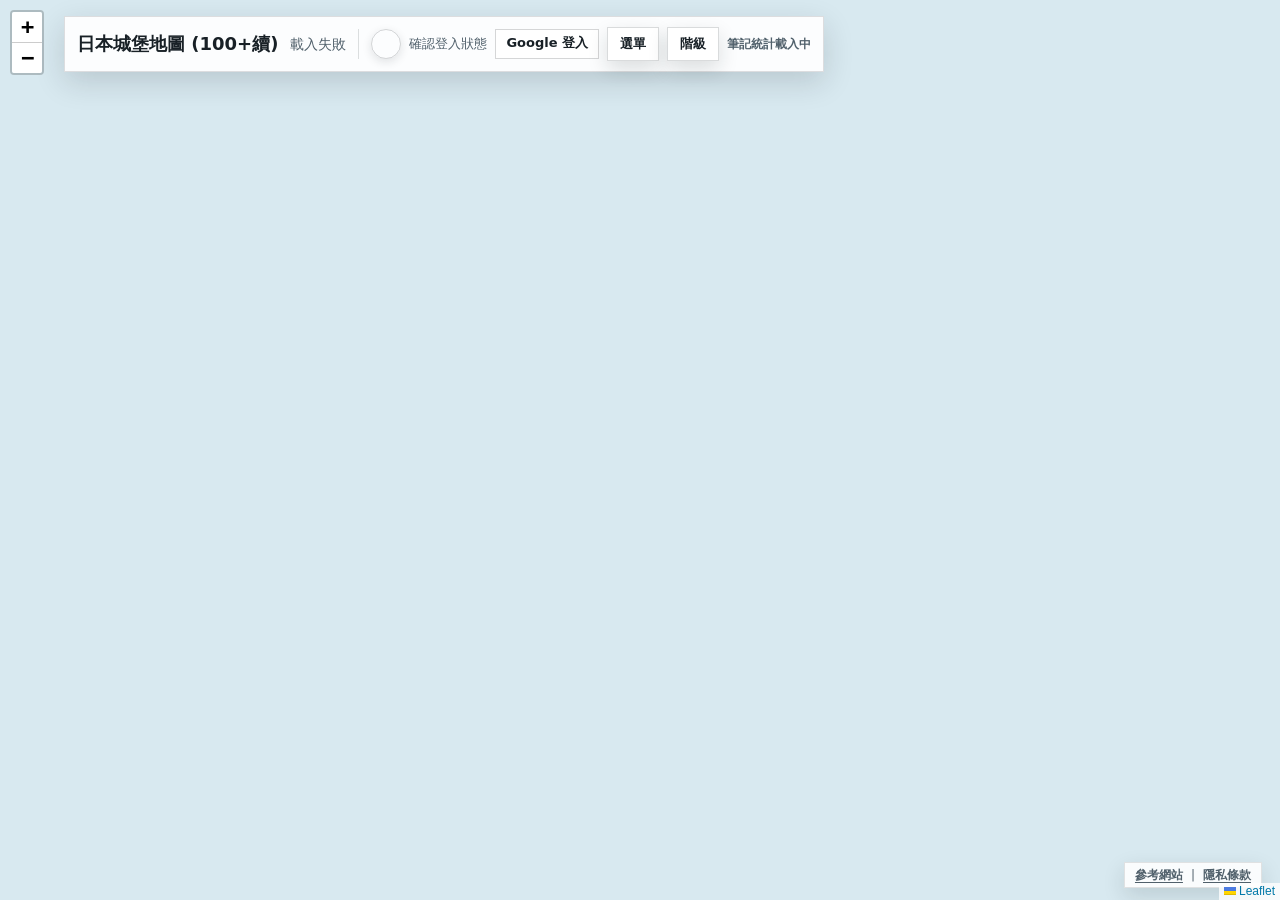
==== commit 4a93855e: "feat: add castle journal recommendations" ====
--- a/static/index.html
+++ b/static/index.html
@@ -8,7 +8,7 @@
       rel="stylesheet"
       href="/static/vendor/leaflet/leaflet.css?v=1"
     >
-    <link rel="stylesheet" href="/static/styles.css?v=26">
+    <link rel="stylesheet" href="/static/styles.css?v=54">
   </head>
   <body>
     <main class="map-shell" aria-label="日本城堡地圖">
@@ -17,15 +17,34 @@
           <h1>日本城堡地圖 (100+續)</h1>
           <div id="castle-count" class="castle-count" hidden></div>
         </div>
-        <div id="auth-panel" class="auth-panel">
-          <span id="auth-rank-badge" class="auth-rank-badge" hidden></span>
-          <span id="auth-name" class="auth-name">確認登入狀態</span>
-          <a id="login-link" class="auth-button" href="/api/v1/auth/google/login">
-            Google 登入
-          </a>
-          <button id="logout-button" class="auth-button" type="button" hidden>
-            登出
-          </button>
+        <div class="map-header-actions">
+          <div id="auth-panel" class="auth-panel">
+            <span id="auth-rank-badge" class="auth-rank-badge" hidden></span>
+            <span id="auth-name" class="auth-name">確認登入狀態</span>
+            <a id="login-link" class="auth-button" href="/api/v1/auth/google/login">
+              Google 登入
+            </a>
+            <button id="logout-button" class="auth-button" type="button" hidden>
+              登出
+            </button>
+          </div>
+          <button
+            id="toggle-left-tool-drawer"
+            class="drawer-toggle"
+            type="button"
+            aria-expanded="false"
+          >
+            選單
+          </button>
+          <button
+            id="toggle-right-rank-drawer"
+            class="drawer-toggle"
+            type="button"
+            aria-expanded="false"
+          >
+            階級
+          </button>
+          <span id="journal-stats" class="journal-stats">筆記統計載入中</span>
         </div>
       </header>
       <aside
@@ -33,14 +52,6 @@
         class="map-drawer map-drawer-left is-collapsed"
         aria-label="地圖工具與熱門程度"
       >
-        <button
-          id="toggle-left-tool-drawer"
-          class="drawer-toggle"
-          type="button"
-          aria-expanded="false"
-        >
-          工具
-        </button>
         <div class="drawer-content">
           <div class="map-controls" aria-label="地圖顯示控制">
             <button
@@ -51,11 +62,32 @@
               城堡名稱
             </button>
             <button
+              id="toggle-railway-layer"
+              class="map-control-button"
+              type="button"
+            >
+              鐵道圖層
+            </button>
+            <button
+              id="toggle-region-colors"
+              class="map-control-button is-active"
+              type="button"
+            >
+              地方區域
+            </button>
+            <button
               id="toggle-visited-markers"
-              class="map-control-button is-active"
+              class="map-control-button"
               type="button"
             >
               隱藏未去過
+            </button>
+            <button
+              id="toggle-popularity-legend"
+              class="map-control-button"
+              type="button"
+            >
+              熱門標籤
             </button>
             <button
               id="toggle-activity-panel"
@@ -93,7 +125,12 @@
               顯示城堡：全部
             </button>
           </div>
-          <section class="popularity-legend" aria-label="熱門程度圖例">
+          <section
+            id="popularity-legend"
+            class="popularity-legend"
+            aria-label="熱門程度圖例"
+            hidden
+          >
             <h2>熱門程度</h2>
             <ol id="popularity-legend-list" class="popularity-legend-list"></ol>
           </section>
@@ -111,6 +148,15 @@
           >
             ↻
           </button>
+          <button
+            id="close-activity-panel"
+            class="activity-refresh"
+            type="button"
+            aria-label="關閉最新更新"
+            title="關閉"
+          >
+            ×
+          </button>
         </div>
         <ol id="activity-list" class="activity-list"></ol>
         <div id="activity-empty" class="activity-empty">尚無更新紀錄</div>
@@ -118,32 +164,50 @@
       <section id="popular-panel" class="side-list-panel" hidden>
         <div class="activity-panel-header">
           <h2>熱門城堡</h2>
+          <button
+            id="close-popular-panel"
+            class="activity-refresh"
+            type="button"
+            aria-label="關閉熱門城堡"
+            title="關閉"
+          >
+            ×
+          </button>
         </div>
         <ol id="popular-list" class="popular-list"></ol>
       </section>
       <section id="my-records-panel" class="side-list-panel" hidden>
         <div class="activity-panel-header">
           <h2>我的紀錄</h2>
+          <button
+            id="close-my-records-panel"
+            class="activity-refresh"
+            type="button"
+            aria-label="關閉我的紀錄"
+            title="關閉"
+          >
+            ×
+          </button>
         </div>
         <ol id="my-records-list" class="popular-list"></ol>
-        <div id="my-records-empty" class="activity-empty">尚無手帳紀錄</div>
+        <div id="my-records-empty" class="activity-empty">尚無筆記紀錄</div>
       </section>
       <section
         id="journal-side-panel"
         class="journal-side-panel"
-        aria-label="手帳紀錄"
+        aria-label="筆記紀錄"
         hidden
       >
         <div class="journal-side-panel-header">
           <div>
-            <h2 id="journal-side-title">手帳紀錄</h2>
+            <h2 id="journal-side-title">筆記紀錄</h2>
             <span id="journal-side-subtitle"></span>
           </div>
           <button
             id="close-journal-side-panel"
             class="activity-refresh"
             type="button"
-            aria-label="關閉手帳紀錄"
+            aria-label="關閉筆記紀錄"
             title="關閉"
           >
             ×
@@ -177,14 +241,6 @@
         class="map-drawer map-drawer-right is-collapsed"
         aria-label="武士階級"
       >
-        <button
-          id="toggle-right-rank-drawer"
-          class="drawer-toggle"
-          type="button"
-          aria-expanded="false"
-        >
-          階級
-        </button>
         <section
           id="samurai-rank-legend"
           class="samurai-rank-legend drawer-content"
@@ -206,6 +262,29 @@
           ×
         </button>
       </section>
+      <aside
+        id="account-prefecture-legend"
+        class="account-prefecture-legend"
+        aria-label="縣別完成率色階"
+        hidden
+      >
+        <div class="account-prefecture-legend-header">
+          <h2>縣別完成率</h2>
+          <button
+            id="close-account-prefecture-legend"
+            class="activity-refresh"
+            type="button"
+            aria-label="關閉縣別完成率色階"
+            title="關閉"
+          >
+            ×
+          </button>
+        </div>
+        <ol
+          id="account-prefecture-legend-list"
+          class="account-prefecture-legend-list"
+        ></ol>
+      </aside>
       <footer class="site-footer-links" aria-label="網站資訊">
         <button
           class="site-footer-link"
@@ -245,7 +324,7 @@
           <h2 id="site-info-title" class="site-info-heading">參考網站</h2>
           <article id="site-info-references" class="site-info-content">
             <p>
-              本網站整理日本 100 名城與續日本 100 名城相關資訊，提供免費查詢、標記與手帳紀錄功能。本站無盈利模式，不收取費用，也不以廣告或資料販售獲利。
+              本網站整理日本 100 名城與續日本 100 名城相關資訊，提供免費查詢、標記與筆記紀錄功能。本站無盈利模式，不收取費用，也不以廣告或資料販售獲利。
             </p>
             <ul>
               <li>
@@ -265,12 +344,16 @@
                 <span>使用內容：地圖底圖與地理瀏覽介面。</span>
               </li>
               <li>
+                <a href="https://www.openrailwaymap.org/" target="_blank" rel="noopener noreferrer">OpenRailwayMap</a>
+                <span>使用內容：主地圖可選擇疊加鐵道路線與車站圖層。</span>
+              </li>
+              <li>
                 <a href="https://github.com/dataofjapan/land" target="_blank" rel="noopener noreferrer">JapanPrefGeoJson</a>
                 <span>使用內容：日本行政區 GeoJSON 邊界資料，用於地圖上的縣市區域顯示。</span>
               </li>
               <li>
                 <a href="https://developers.google.com/identity/protocols/oauth2" target="_blank" rel="noopener noreferrer">Google OAuth</a>
-                <span>使用內容：提供 Google 登入驗證，讓使用者可保存自己的城堡造訪與手帳紀錄。</span>
+                <span>使用內容：提供 Google 登入驗證，讓使用者可保存自己的城堡造訪與筆記紀錄。</span>
               </li>
             </ul>
             <p>
@@ -284,20 +367,20 @@
             <h3>資料收集</h3>
             <ul>
               <li>當使用者透過 Google 登入時，本站會接收 Google 提供的基本帳號識別資訊，例如 Google 帳號識別碼、顯示名稱與電子郵件，用於建立與辨識本站帳號。</li>
-              <li>使用者在本站建立的資料包含城堡造訪狀態、旅遊日期、手帳文字、上傳圖片與更新時間。</li>
+              <li>使用者在本站建立的資料包含城堡造訪狀態、旅遊日期、筆記文字、上傳圖片與更新時間。</li>
               <li>本站可能使用必要的登入工作階段 cookie，以維持登入狀態與基本服務運作。</li>
             </ul>
             <h3>資料使用目的</h3>
             <ul>
-              <li>提供登入、登出、個人城堡紀錄、手帳編輯、圖片上傳與排名顯示等功能。</li>
-              <li>在「最新更新」「熱門城堡」「最強大名」等功能中顯示公開性紀錄摘要，例如顯示名稱、城堡名稱、旅遊日期與手帳內容。</li>
+              <li>提供登入、登出、個人城堡紀錄、筆記編輯、圖片上傳與排名顯示等功能。</li>
+              <li>在「最新更新」「熱門城堡」「最強大名」等功能中顯示公開性紀錄摘要，例如顯示名稱、城堡名稱、旅遊日期與筆記內容。</li>
               <li>維護網站穩定性、排查錯誤與改善使用體驗。</li>
             </ul>
             <h3>資料保存與分享</h3>
             <ul>
               <li>本站不會將使用者個人資料出售、出租或交換給第三方。</li>
               <li>除依法令要求、保護網站安全或完成使用者明確要求外，本站不會主動向第三方揭露個人資料。</li>
-              <li>使用者上傳圖片與手帳內容可能因公開列表、城堡紀錄或帳號紀錄功能而被其他使用者瀏覽，請避免填寫敏感個人資訊。</li>
+              <li>使用者上傳圖片與筆記內容可能因公開列表、城堡紀錄或帳號紀錄功能而被其他使用者瀏覽，請避免填寫敏感個人資訊。</li>
             </ul>
             <h3>Google 登入</h3>
             <ul>
@@ -306,8 +389,8 @@
             </ul>
             <h3>使用者選擇</h3>
             <ul>
-              <li>使用者可選擇不登入，此時仍可瀏覽地圖與公開資料，但無法保存個人手帳。</li>
-              <li>使用者可自行編輯手帳內容與圖片；如需刪除帳號或完整移除資料，請透過網站維護者提供的聯絡方式提出。</li>
+              <li>使用者可選擇不登入，此時仍可瀏覽地圖與公開資料，但無法保存個人筆記。</li>
+              <li>使用者可自行編輯筆記內容與圖片；如需刪除帳號或完整移除資料，請透過網站維護者提供的聯絡方式提出。</li>
             </ul>
             <p>
               本條款可能依網站功能調整而更新。繼續使用本網站，即表示理解並同意本隱私條款所述之資料處理方式。
@@ -320,6 +403,6 @@
     <script
       src="/static/vendor/leaflet/leaflet.js?v=1"
     ></script>
-    <script src="/static/map.js?v=33"></script>
+    <script src="/static/map.js?v=67"></script>
   </body>
 </html>
--- a/static/styles.css
+++ b/static/styles.css
@@ -24,7 +24,8 @@
   top: 16px;
   left: 64px;
   display: flex;
-  align-items: flex-start;
+  align-items: center;
+  flex-wrap: wrap;
   gap: 12px;
   max-width: calc(100% - 32px);
   padding: 10px 12px;
@@ -45,6 +46,13 @@
   font-weight: 700;
   line-height: 1.2;
   white-space: nowrap;
+}
+
+.map-header-actions {
+  display: flex;
+  align-items: center;
+  flex-wrap: wrap;
+  gap: 8px;
 }
 
 .auth-panel {
@@ -80,8 +88,17 @@
   white-space: nowrap;
 }
 
+.journal-stats {
+  color: #50606b;
+  font-size: 12px;
+  font-weight: 800;
+  line-height: 1.35;
+  white-space: nowrap;
+}
+
 .auth-button,
-.journal-save {
+.journal-save,
+.journal-new-date-button {
   min-height: 28px;
   padding: 0 10px;
   border: 1px solid rgb(24 32 38 / 18%);
@@ -93,7 +110,8 @@
 }
 
 .auth-button:hover,
-.journal-save:hover {
+.journal-save:hover,
+.journal-new-date-button:hover {
   background: #f4f6f7;
 }
 
@@ -247,8 +265,9 @@
 }
 
 .map-drawer-right {
-  top: 112px;
   right: 16px;
+  bottom: 16px;
+  left: 16px;
 }
 
 .drawer-toggle {
@@ -262,6 +281,7 @@
   font: 900 13px/32px system-ui, sans-serif;
 }
 
+.drawer-toggle.is-active,
 .map-drawer:not(.is-collapsed) .drawer-toggle {
   border-color: rgb(209 45 45 / 34%);
   color: #d12d2d;
@@ -274,21 +294,26 @@
 .map-drawer-left .drawer-content {
   display: grid;
   gap: 12px;
-  margin-top: 8px;
+  width: max-content;
+  max-width: min(220px, calc(100vw - 32px));
 }
 
 .map-drawer-right .drawer-content {
-  clear: both;
-  margin-top: 8px;
+  display: flex;
+  justify-content: flex-end;
 }
 
 .map-drawer-right .drawer-toggle {
-  float: right;
+  display: none;
 }
 
 .map-controls {
   display: grid;
   gap: 8px;
+  padding: 8px;
+  background: rgb(255 255 255 / 94%);
+  border: 1px solid rgb(24 32 38 / 14%);
+  box-shadow: 0 12px 34px rgb(24 32 38 / 16%);
 }
 
 .map-control-button,
@@ -306,6 +331,7 @@
   min-width: 88px;
   padding: 0 10px;
   text-align: left;
+  white-space: nowrap;
 }
 
 .map-control-button.is-active {
@@ -313,8 +339,17 @@
   color: #d12d2d;
 }
 
+.map-control-button:disabled {
+  border-color: rgb(24 32 38 / 10%);
+  background: rgb(239 243 245 / 86%);
+  box-shadow: none;
+  color: #a0abb2;
+  cursor: not-allowed;
+}
+
 .popularity-legend {
-  width: 150px;
+  justify-self: start;
+  width: 190px;
   padding: 10px;
   background: rgb(255 255 255 / 92%);
   border: 1px solid rgb(24 32 38 / 14%);
@@ -348,225 +383,25 @@
 .popularity-legend-swatch {
   width: 16px;
   height: 16px;
-  border: 2px solid var(--legend-color);
   border-radius: 50%;
-  background: var(--legend-bg);
+  background: var(--legend-color);
 }
 
 .activity-panel,
 .side-list-panel {
   position: absolute;
-  z-index: 515;
-  top: 332px;
-  max-height: min(460px, calc(100vh - 252px));
+  z-index: 518;
+  top: var(--side-panel-top, 112px);
+  left: var(--side-panel-left, 144px);
+  box-sizing: border-box;
+  width: min(360px, calc(100% - 32px));
+  max-height: min(620px, calc(100vh - 116px));
   overflow: auto;
   padding: 12px;
   background: rgb(255 255 255 / 94%);
   border: 1px solid rgb(24 32 38 / 14%);
   box-shadow: 0 12px 34px rgb(24 32 38 / 16%);
-}
-
-.activity-panel {
-  left: 192px;
-}
-
-.side-list-panel {
-  left: 192px;
-}
-
-.journal-side-panel {
-  position: absolute;
-  z-index: 517;
-  top: 16px;
-  right: 108px;
-  box-sizing: border-box;
-  width: min(540px, 34vw);
-  max-height: calc(100vh - 36px);
-  overflow: auto;
-  padding: 14px 16px 16px;
-  background: rgb(255 255 255 / 96%);
-  border: 1px solid rgb(24 32 38 / 14%);
-  box-shadow: 0 18px 52px rgb(24 32 38 / 22%);
-}
-
-.journal-side-panel-header {
-  display: flex;
-  align-items: flex-start;
-  justify-content: space-between;
-  gap: 12px;
-  margin-bottom: 12px;
-}
-
-.journal-side-panel h2 {
-  margin: 0 0 4px;
-  font-size: 18px;
-  line-height: 1.25;
-}
-
-.journal-side-panel-header span {
-  color: #50606b;
-  font-size: 13px;
-  line-height: 1.45;
-}
-
-.side-list-panel {
-  width: max-content;
-  min-width: 210px;
-  max-width: min(300px, calc(100% - 32px));
-}
-
-.activity-panel-header {
-  display: flex;
-  align-items: center;
-  justify-content: space-between;
-  gap: 12px;
-  margin-bottom: 10px;
-}
-
-.activity-panel h2 {
-  margin: 0;
-  font-size: 16px;
-  line-height: 1.2;
-}
-
-.activity-refresh {
-  display: grid;
-  width: 32px;
-  padding: 0;
-  place-items: center;
-  font-size: 18px;
-}
-
-.activity-list {
-  display: grid;
-  gap: 8px;
-  margin: 0;
-  padding: 0;
-  list-style: none;
-}
-
-.activity-item,
-.popular-item {
-  display: grid;
-  gap: 3px;
-  padding-bottom: 8px;
-  border-bottom: 1px solid rgb(24 32 38 / 10%);
-}
-
-.activity-button {
-  display: grid;
-  gap: 3px;
-  width: 100%;
-  padding: 0;
-  border: 0;
-  background: transparent;
-  color: inherit;
-  cursor: pointer;
-  text-align: left;
-}
-
-.activity-button:hover .activity-main,
-.popular-button:hover .popular-main {
-  color: #b72f35;
-}
-
-.activity-journal {
-  margin-top: 6px;
-  padding: 8px 10px;
-  background: #f6f2e8;
-  border-left: 3px solid #b72f35;
-  color: #25313a;
-  font-size: 13px;
-  line-height: 1.6;
-}
-
-.activity-journal-images,
-.popup-record-images,
-.journal-image-grid {
-  display: grid;
-  grid-template-columns: repeat(3, minmax(0, 1fr));
-  gap: 5px;
-  margin-top: 8px;
-}
-
-.activity-journal-images img,
-.popup-record-images img,
-.journal-image-grid img {
-  width: 100%;
-  aspect-ratio: 1;
-  object-fit: cover;
-  border: 1px solid rgb(24 32 38 / 12%);
-}
-
-.activity-main,
-.popular-main {
-  color: #182026;
-  font-size: 14px;
-  line-height: 1.4;
-}
-
-.activity-main strong,
-.popular-main strong {
-  font-weight: 800;
-}
-
-.popular-list {
-  display: grid;
-  gap: 8px;
-  margin: 0;
-  padding: 0;
-  list-style: none;
-}
-
-.popular-button {
-  display: grid;
-  gap: 3px;
-  width: 100%;
-  padding: 0;
-  border: 0;
-  background: transparent;
-  color: inherit;
-  cursor: pointer;
-  text-align: left;
-}
-
-.popular-count {
-  color: #50606b;
-  font-size: 12px;
-  line-height: 1.4;
-}
-
-.popular-rank {
-  display: inline-block;
-  min-width: 34px;
-}
-
-.popular-crown {
-  display: inline-block;
-  margin-right: 4px;
-  color: #c79722;
-  line-height: 1;
-  vertical-align: -1px;
-}
-
-.popular-crown.rank-1 {
-  font-size: 20px;
-}
-
-.popular-crown.rank-2 {
-  font-size: 17px;
-}
-
-.popular-crown.rank-3 {
-  font-size: 14px;
-}
-
-.activity-time,
-.activity-trip-date,
-.activity-empty {
-  color: #50606b;
-  font-size: 12px;
-  line-height: 1.4;
+  animation: slide-in-from-left 160ms ease-out;
 }
 
 .account-ranking-panel {
@@ -585,6 +420,312 @@
   transform: translate(-50%, -50%);
 }
 
+@keyframes slide-in-from-left {
+  from {
+    opacity: 0;
+    transform: translateX(-18px);
+  }
+
+  to {
+    opacity: 1;
+    transform: translateX(0);
+  }
+}
+
+.journal-side-panel {
+  position: absolute;
+  z-index: 519;
+  top: 16px;
+  right: 16px;
+  box-sizing: border-box;
+  width: min(460px, 30vw);
+  min-width: 360px;
+  max-height: calc(100vh - 32px);
+  overflow: auto;
+  padding: 14px 16px 16px;
+  background: rgb(255 255 255 / 96%);
+  border: 1px solid rgb(24 32 38 / 14%);
+  box-shadow: 0 18px 52px rgb(24 32 38 / 22%);
+  animation: slide-in-from-right 180ms ease-out;
+}
+
+@keyframes slide-in-from-right {
+  from {
+    opacity: 0;
+    transform: translateX(22px);
+  }
+
+  to {
+    opacity: 1;
+    transform: translateX(0);
+  }
+}
+
+.journal-side-panel-header {
+  display: flex;
+  align-items: flex-start;
+  justify-content: space-between;
+  gap: 12px;
+  margin-bottom: 12px;
+}
+
+.journal-side-panel h2 {
+  margin: 0 0 4px;
+  font-size: 18px;
+  line-height: 1.25;
+}
+
+.journal-side-title-link {
+  color: inherit;
+  text-decoration: none;
+}
+
+.journal-side-title-link:hover {
+  color: #b72f35;
+  text-decoration: underline;
+  text-underline-offset: 3px;
+}
+
+.journal-side-panel-header span {
+  color: #50606b;
+  font-size: 13px;
+  line-height: 1.45;
+}
+
+.journal-side-panel .castle-popup-image {
+  max-height: 190px;
+}
+
+.journal-side-panel .popup-actions {
+  margin-bottom: 12px;
+}
+
+.journal-side-panel .popup-record-list {
+  gap: 10px;
+  max-height: none;
+  margin-top: 10px;
+  overflow: visible;
+}
+
+.journal-side-panel .popup-record {
+  position: relative;
+  gap: 7px;
+  overflow: hidden;
+  padding: 8px 12px 10px 14px;
+  border-color: rgb(24 32 38 / 10%);
+  background:
+    linear-gradient(90deg, #b72f35 0 4px, transparent 4px),
+    #fff;
+  box-shadow: 0 8px 20px rgb(24 32 38 / 8%);
+}
+
+.journal-side-panel .popup-record-meta {
+  display: inline-flex;
+  width: fit-content;
+  max-width: 100%;
+  align-items: center;
+  gap: 6px;
+  padding: 3px 8px;
+  background: #f8faf8;
+  border: 1px solid rgb(24 32 38 / 8%);
+  color: #50606b;
+  font-size: 12px;
+  font-weight: 800;
+  line-height: 1.35;
+}
+
+.journal-side-panel .popup-record-meta + .popup-record-meta {
+  background: #fffaf0;
+  color: #7a4e21;
+}
+
+.journal-side-panel .popup-record-text {
+  display: block;
+  max-height: none;
+  min-height: 0;
+  overflow: visible;
+  padding: 2px 0 2px 10px;
+  background: transparent;
+  border: 0;
+  border-left: 3px solid rgb(183 47 53 / 18%);
+  color: #182026;
+  font-size: 15px;
+  line-height: 1.55;
+  text-align: left;
+}
+
+.journal-side-panel .popup-record-images,
+.journal-side-panel .journal-image-grid {
+  gap: 7px;
+  margin-top: 0;
+}
+
+.journal-side-panel .popup-record-images img,
+.journal-side-panel .journal-image-grid img {
+  border-radius: 6px;
+  box-shadow: 0 5px 14px rgb(24 32 38 / 12%);
+}
+
+.side-list-panel {
+  min-width: 210px;
+}
+
+.activity-panel-header {
+  display: flex;
+  align-items: center;
+  justify-content: flex-start;
+  gap: 12px;
+  margin-bottom: 10px;
+}
+
+.activity-panel h2,
+.side-list-panel h2 {
+  margin: 0;
+  margin-right: auto;
+  font-size: 16px;
+  line-height: 1.2;
+}
+
+.activity-refresh {
+  display: grid;
+  width: 32px;
+  padding: 0;
+  place-items: center;
+  font-size: 18px;
+}
+
+.activity-list {
+  display: grid;
+  gap: 8px;
+  margin: 0;
+  padding: 0;
+  list-style: none;
+}
+
+.activity-item,
+.popular-item {
+  display: grid;
+  gap: 3px;
+  padding-bottom: 8px;
+  border-bottom: 1px solid rgb(24 32 38 / 10%);
+}
+
+.activity-button {
+  display: grid;
+  gap: 3px;
+  width: 100%;
+  padding: 0;
+  border: 0;
+  background: transparent;
+  color: inherit;
+  cursor: pointer;
+  text-align: left;
+}
+
+.activity-button:hover .activity-main,
+.popular-button:hover .popular-main {
+  color: #b72f35;
+}
+
+.activity-journal {
+  margin-top: 6px;
+  padding: 8px 10px;
+  background: #f6f2e8;
+  border-left: 3px solid #b72f35;
+  color: #25313a;
+  font-size: 13px;
+  line-height: 1.6;
+}
+
+.activity-journal-images,
+.popup-record-images,
+.journal-image-grid {
+  display: grid;
+  grid-template-columns: repeat(3, minmax(0, 1fr));
+  gap: 5px;
+  margin-top: 8px;
+}
+
+.activity-journal-images img,
+.popup-record-images img,
+.journal-image-grid img {
+  width: 100%;
+  aspect-ratio: 1;
+  object-fit: cover;
+  border: 1px solid rgb(24 32 38 / 12%);
+}
+
+.activity-main,
+.popular-main {
+  color: #182026;
+  font-size: 14px;
+  line-height: 1.4;
+}
+
+.activity-main strong,
+.popular-main strong {
+  font-weight: 800;
+}
+
+.popular-list {
+  display: grid;
+  gap: 8px;
+  margin: 0;
+  padding: 0;
+  list-style: none;
+}
+
+.popular-button {
+  display: grid;
+  gap: 3px;
+  width: 100%;
+  padding: 0;
+  border: 0;
+  background: transparent;
+  color: inherit;
+  cursor: pointer;
+  text-align: left;
+}
+
+.popular-count {
+  color: #50606b;
+  font-size: 12px;
+  line-height: 1.4;
+}
+
+.popular-rank {
+  display: inline-block;
+  min-width: 34px;
+}
+
+.popular-crown {
+  display: inline-block;
+  margin-right: 4px;
+  color: #c79722;
+  line-height: 1;
+  vertical-align: -1px;
+}
+
+.popular-crown.rank-1 {
+  font-size: 20px;
+}
+
+.popular-crown.rank-2 {
+  font-size: 17px;
+}
+
+.popular-crown.rank-3 {
+  font-size: 14px;
+}
+
+.activity-time,
+.activity-trip-date,
+.activity-empty {
+  color: #50606b;
+  font-size: 12px;
+  line-height: 1.4;
+}
+
 .ranking-panel-header {
   display: flex;
   align-items: center;
@@ -711,8 +852,8 @@
 
 .samurai-rank-legend {
   width: max-content;
-  min-width: 146px;
-  max-height: calc(100vh - 136px);
+  max-width: calc(100vw - 32px);
+  max-height: 148px;
   overflow: auto;
   padding: 12px;
   background: rgb(255 255 255 / 94%);
@@ -721,7 +862,9 @@
 }
 
 .samurai-rank-legend-list {
-  display: grid;
+  display: flex;
+  align-items: center;
+  flex-wrap: wrap;
   gap: 7px;
   margin: 10px 0 0;
   padding: 0;
@@ -781,11 +924,72 @@
   font: 900 18px/1 system-ui, sans-serif;
 }
 
+.account-prefecture-legend {
+  position: absolute;
+  z-index: 522;
+  right: 16px;
+  bottom: 54px;
+  width: 188px;
+  padding: 12px;
+  background: rgb(255 255 255 / 94%);
+  border: 1px solid rgb(24 32 38 / 14%);
+  box-shadow: 0 12px 34px rgb(24 32 38 / 16%);
+}
+
+.account-prefecture-legend-header {
+  display: flex;
+  align-items: center;
+  justify-content: space-between;
+  gap: 8px;
+  margin-bottom: 9px;
+}
+
+.account-prefecture-legend h2 {
+  margin: 0;
+  color: #182026;
+  font-size: 14px;
+  line-height: 1.2;
+}
+
+.account-prefecture-legend-list {
+  display: grid;
+  gap: 6px;
+  margin: 0;
+  padding: 0;
+  list-style: none;
+}
+
+.account-prefecture-legend-item {
+  display: grid;
+  grid-template-columns: 18px 1fr;
+  align-items: center;
+  gap: 7px;
+  color: #50606b;
+  font-size: 12px;
+  font-weight: 800;
+  line-height: 1.25;
+}
+
+.account-prefecture-legend-swatch {
+  width: 16px;
+  height: 16px;
+  border: 1px solid rgb(24 32 38 / 10%);
+  background: var(--legend-color);
+}
+
 .is-castle-labels-hidden .castle-label {
   display: none;
 }
 
+.is-castle-labels-hidden .castle-label.is-selected-castle-label {
+  display: block;
+}
+
 .is-visited-markers-hidden .castle-marker.is-unvisited {
+  display: none;
+}
+
+.is-visited-markers-hidden .castle-marker-wrap.is-unvisited {
   display: none;
 }
 
@@ -801,16 +1005,9 @@
   position: absolute;
   width: var(--popularity-ring-size);
   height: var(--popularity-ring-size);
-  border: 5px solid var(--popularity-ring-color);
   border-radius: 50%;
-  background: color-mix(
-    in srgb,
-    var(--popularity-ring-color) 22%,
-    transparent
-  );
-  box-shadow:
-    0 0 0 1px rgb(255 255 255 / 78%),
-    0 6px 18px rgb(24 32 38 / 16%);
+  background: var(--popularity-ring-color);
+  box-shadow: 0 6px 18px rgb(24 32 38 / 16%);
   opacity: var(--popularity-ring-opacity);
 }
 
@@ -930,11 +1127,15 @@
 
 .popup-actions {
   display: flex;
+  flex-wrap: wrap;
   gap: 8px;
   margin-top: 12px;
 }
 
 .popup-action-button {
+  display: inline-flex;
+  align-items: center;
+  justify-content: center;
   min-height: 30px;
   padding: 0 10px;
   border: 1px solid rgb(24 32 38 / 18%);
@@ -942,6 +1143,7 @@
   color: #182026;
   cursor: pointer;
   font: 700 13px/28px system-ui, sans-serif;
+  text-decoration: none;
 }
 
 .popup-record-list {
@@ -963,11 +1165,52 @@
 .popup-record {
   display: grid;
   align-content: start;
-  gap: 8px;
-  min-height: 260px;
-  padding: 12px;
+  gap: 0;
+  min-height: 0;
+  padding: 0;
   border: 1px solid rgb(24 32 38 / 12%);
   background: #fff;
+}
+
+.popup-record-summary {
+  display: grid;
+  gap: 5px;
+  width: 100%;
+  padding: 10px 12px;
+  border: 0;
+  background: transparent;
+  color: inherit;
+  cursor: pointer;
+  text-align: left;
+}
+
+.popup-record-summary:hover {
+  background: #fffaf0;
+}
+
+.popup-record-summary-text {
+  overflow: hidden;
+  color: #182026;
+  font-size: 14px;
+  font-weight: 700;
+  line-height: 1.5;
+  text-overflow: ellipsis;
+  white-space: nowrap;
+}
+
+.popup-record.is-expanded .popup-record-summary {
+  border-bottom: 1px solid rgb(24 32 38 / 10%);
+  background: #fffaf0;
+}
+
+.popup-record-details {
+  display: grid;
+  gap: 8px;
+  padding: 12px;
+}
+
+.popup-record-details[hidden] {
+  display: none;
 }
 
 .popup-record-meta {
@@ -990,22 +1233,6 @@
 .popup-record.is-expanded .popup-record-text {
   max-height: none;
   overflow: visible;
-}
-
-.popup-record-expand {
-  justify-self: start;
-  min-height: 26px;
-  padding: 0 6px;
-  border: 0;
-  background: transparent;
-  color: #b72f35;
-  cursor: pointer;
-  font: 900 18px/1 system-ui, sans-serif;
-  letter-spacing: 0;
-}
-
-.popup-record-expand:hover {
-  color: #8e2731;
 }
 
 .journal-gallery-button {
@@ -1123,7 +1350,7 @@
 .journal-date-row {
   position: relative;
   display: grid;
-  grid-template-columns: minmax(0, 1fr) 38px;
+  grid-template-columns: minmax(0, 1fr) 38px auto auto;
   gap: 6px;
 }
 
@@ -1175,6 +1402,464 @@
   height: 34px;
   opacity: 0;
   pointer-events: none;
+}
+
+.castle-journal-page {
+  min-height: 100%;
+  background:
+    linear-gradient(180deg, #e8eff1 0, #f6f4ee 300px, #eef3f1 100%);
+}
+
+.castle-journal-reader {
+  min-height: 100vh;
+}
+
+.castle-journal-hero {
+  position: relative;
+  display: grid;
+  min-height: 158px;
+  align-items: end;
+  padding: 18px clamp(18px, 4vw, 48px);
+  overflow: hidden;
+  background: #25313a;
+  color: #fff;
+}
+
+.castle-journal-hero.has-image {
+  background-image:
+    linear-gradient(90deg, rgb(8 12 16 / 76%), rgb(8 12 16 / 30%)),
+    var(--castle-journal-hero-image);
+  background-position: center 42%;
+  background-size: cover;
+}
+
+.castle-journal-hero-text {
+  width: min(760px, 100%);
+}
+
+.castle-journal-back {
+  display: inline-flex;
+  min-height: 28px;
+  align-items: center;
+  padding: 0 10px;
+  margin-bottom: 10px;
+  border: 1px solid rgb(255 255 255 / 34%);
+  background: rgb(255 255 255 / 12%);
+  color: #fff;
+  font-size: 12px;
+  font-weight: 800;
+  text-decoration: none;
+}
+
+.castle-journal-hero h1 {
+  margin: 0;
+  text-shadow: 0 2px 12px rgb(0 0 0 / 24%);
+  font-size: clamp(28px, 4vw, 44px);
+  line-height: 1.02;
+}
+
+.castle-journal-hero p {
+  display: flex;
+  flex-wrap: wrap;
+  gap: 8px;
+  max-width: 720px;
+  margin: 12px 0 0;
+}
+
+.castle-journal-hero p span {
+  display: inline-flex;
+  min-height: 26px;
+  align-items: center;
+  padding: 0 9px;
+  background: rgb(255 255 255 / 16%);
+  border: 1px solid rgb(255 255 255 / 22%);
+  color: rgb(255 255 255 / 92%);
+  font-size: 12px;
+  font-weight: 800;
+  line-height: 1;
+}
+
+.castle-journal-layout {
+  display: grid;
+  grid-template-columns: minmax(280px, 360px) minmax(0, 1fr);
+  gap: 18px;
+  width: min(1220px, calc(100% - 32px));
+  margin: 18px auto 44px;
+}
+
+.castle-journal-list-panel {
+  align-self: start;
+  position: sticky;
+  top: 16px;
+  max-height: calc(100vh - 32px);
+  overflow: auto;
+  padding: 14px;
+  background: rgb(255 255 255 / 96%);
+  border: 1px solid rgb(24 32 38 / 12%);
+  box-shadow: 0 14px 36px rgb(24 32 38 / 12%);
+}
+
+.castle-journal-list-panel-header {
+  display: flex;
+  align-items: center;
+  justify-content: space-between;
+  gap: 10px;
+}
+
+.castle-journal-list-panel h2,
+.castle-journal-detail h2 {
+  margin: 0;
+  font-size: 17px;
+  line-height: 1.25;
+}
+
+.castle-journal-view-toggle {
+  min-height: 32px;
+  padding: 0 10px;
+  border: 1px solid rgb(199 151 34 / 28%);
+  background: #fffaf0;
+  color: #7a4e21;
+  cursor: pointer;
+  font-size: 12px;
+  font-weight: 900;
+  white-space: nowrap;
+}
+
+.castle-journal-view-toggle:hover,
+.castle-journal-view-toggle.is-active {
+  border-color: rgb(183 47 53 / 34%);
+  background: #b72f35;
+  color: #fff;
+}
+
+.castle-journal-list {
+  display: grid;
+  gap: 9px;
+  margin: 12px 0 0;
+  padding: 0;
+  list-style: none;
+}
+
+.castle-journal-list-button {
+  position: relative;
+  display: grid;
+  gap: 7px;
+  width: 100%;
+  padding: 11px 11px 11px 15px;
+  border: 1px solid rgb(24 32 38 / 12%);
+  background: #fff;
+  color: inherit;
+  cursor: pointer;
+  text-align: left;
+}
+
+.castle-journal-list-button::before {
+  position: absolute;
+  top: 12px;
+  bottom: 12px;
+  left: 0;
+  width: 4px;
+  background: #d6ded9;
+  content: "";
+}
+
+.castle-journal-list-button:hover,
+.castle-journal-list-button.is-selected {
+  border-color: rgb(183 47 53 / 28%);
+  background: #fffaf0;
+}
+
+.castle-journal-list-button.is-selected {
+  box-shadow: 0 8px 20px rgb(183 47 53 / 12%);
+}
+
+.castle-journal-list-button.is-selected::before {
+  background: #b72f35;
+}
+
+.castle-journal-list-date {
+  justify-self: start;
+  padding: 2px 7px;
+  background: #eef3f1;
+  color: #50606b;
+  font-size: 11px;
+  font-weight: 900;
+  line-height: 1.4;
+}
+
+.castle-journal-list-recommendation {
+  justify-self: start;
+  padding: 2px 7px;
+  background: #fff2cd;
+  border: 1px solid rgb(199 151 34 / 24%);
+  color: #7a4e21;
+  font-size: 11px;
+  font-weight: 900;
+  line-height: 1.4;
+}
+
+.castle-journal-list-button strong {
+  overflow: hidden;
+  color: #182026;
+  font-size: 14px;
+  line-height: 1.35;
+  text-overflow: ellipsis;
+  white-space: nowrap;
+}
+
+.castle-journal-list-user {
+  display: grid;
+  grid-template-columns: 30px minmax(0, 1fr) auto;
+  align-items: center;
+  gap: 8px;
+  min-width: 0;
+}
+
+.castle-journal-list-user .samurai-badge {
+  width: 26px;
+  height: 26px;
+  font-size: 11px;
+}
+
+.journal-has-images {
+  position: relative;
+  display: grid;
+  min-width: 25px;
+  height: 22px;
+  padding-left: 14px;
+  place-items: center;
+  border: 1px solid rgb(37 99 201 / 24%);
+  background: #e9f1fb;
+  color: #2563c9;
+  font-size: 11px;
+  font-weight: 900;
+  line-height: 1;
+}
+
+.journal-has-images::before {
+  position: absolute;
+  left: 6px;
+  width: 8px;
+  height: 6px;
+  border: 2px solid currentColor;
+  content: "";
+}
+
+.journal-has-images::after {
+  position: absolute;
+  top: 5px;
+  left: 9px;
+  width: 3px;
+  height: 3px;
+  border-radius: 50%;
+  background: currentColor;
+  content: "";
+}
+
+.castle-journal-list-button > span:not(.castle-journal-list-user),
+.castle-journal-list-button small,
+.castle-journal-empty {
+  color: #50606b;
+  font-size: 12px;
+  line-height: 1.45;
+}
+
+.castle-journal-list-button small {
+  overflow: hidden;
+  color: #50606b;
+  font-size: 13px;
+  line-height: 1.5;
+  text-overflow: ellipsis;
+  white-space: nowrap;
+}
+
+.castle-journal-detail {
+  min-height: 500px;
+  padding: 0;
+  background: rgb(255 255 255 / 96%);
+  border: 1px solid rgb(24 32 38 / 12%);
+  box-shadow: 0 14px 36px rgb(24 32 38 / 12%);
+}
+
+.castle-journal-detail-kicker {
+  display: flex;
+  align-items: center;
+  justify-content: space-between;
+  gap: 12px;
+  padding: 12px 22px;
+  background: #f8faf8;
+  border-bottom: 1px solid rgb(24 32 38 / 10%);
+  color: #50606b;
+  font-size: 12px;
+  font-weight: 900;
+  line-height: 1;
+}
+
+.castle-journal-detail-header {
+  display: flex;
+  align-items: flex-start;
+  justify-content: space-between;
+  gap: 16px;
+  padding: 20px 22px 16px;
+  border-bottom: 1px solid rgb(24 32 38 / 10%);
+}
+
+.castle-journal-detail-header p,
+.castle-journal-detail-header time {
+  margin: 5px 0 0;
+  color: #50606b;
+  font-size: 13px;
+  font-weight: 700;
+  line-height: 1.4;
+}
+
+.castle-journal-detail-header h2 {
+  display: flex;
+  align-items: center;
+  gap: 10px;
+  color: #182026;
+  font-size: 22px;
+}
+
+.castle-journal-detail-text {
+  padding: 22px 24px 4px;
+  color: #182026;
+  font-size: 17px;
+  line-height: 1.8;
+  white-space: pre-wrap;
+}
+
+.castle-journal-recommendations {
+  display: grid;
+  gap: 12px;
+  padding: 18px 24px 4px;
+}
+
+.castle-journal-recommendations h2 {
+  margin: 0;
+  color: #7a4e21;
+  font-size: 16px;
+  line-height: 1.3;
+}
+
+.castle-journal-recommendation-grid {
+  display: grid;
+  grid-template-columns: repeat(2, minmax(0, 1fr));
+  gap: 12px;
+}
+
+.castle-journal-recommendation-card {
+  display: grid;
+  gap: 8px;
+  padding: 12px;
+  background: #fffaf0;
+  border: 1px solid rgb(199 151 34 / 24%);
+}
+
+.castle-journal-recommendation-card h3,
+.castle-journal-recommendation-card p {
+  margin: 0;
+}
+
+.castle-journal-recommendation-card h3 {
+  color: #182026;
+  font-size: 15px;
+  line-height: 1.35;
+}
+
+.castle-journal-recommendation-rating {
+  color: #c79722;
+  font-size: 14px;
+  font-weight: 900;
+  line-height: 1;
+}
+
+.castle-journal-recommendation-address {
+  color: #50606b;
+  font-size: 12px;
+  font-weight: 700;
+  line-height: 1.4;
+}
+
+.castle-journal-recommendation-source {
+  color: #7a4e21;
+  font-size: 12px;
+  font-weight: 900;
+  line-height: 1.4;
+}
+
+.castle-journal-recommendation-card p {
+  color: #50606b;
+  font-size: 13px;
+  line-height: 1.6;
+  white-space: pre-wrap;
+}
+
+.castle-journal-recommendation-images {
+  display: grid;
+  grid-template-columns: repeat(3, minmax(0, 1fr));
+  gap: 7px;
+}
+
+.castle-journal-recommendation-images img {
+  width: 100%;
+  aspect-ratio: 1;
+  object-fit: cover;
+  border: 1px solid rgb(24 32 38 / 12%);
+}
+
+.castle-journal-recommendation-meta {
+  display: flex;
+  align-items: center;
+  justify-content: space-between;
+  gap: 10px;
+  color: #7a4e21;
+  font-size: 12px;
+  font-weight: 900;
+  line-height: 1.2;
+}
+
+.castle-journal-recommendation-links {
+  display: flex;
+  flex-wrap: wrap;
+  justify-content: flex-end;
+  gap: 8px;
+}
+
+.castle-journal-recommendation-map {
+  color: #2563c9;
+  text-decoration-thickness: 2px;
+  text-underline-offset: 3px;
+}
+
+.castle-journal-recommendations-overview {
+  padding-bottom: 24px;
+}
+
+.castle-journal-overview-empty {
+  padding: 22px;
+}
+
+.castle-journal-images {
+  display: grid;
+  gap: 18px;
+  padding: 18px 24px 24px;
+}
+
+.castle-journal-image {
+  margin: 0;
+  overflow: hidden;
+  background: #f8faf8;
+  border: 1px solid rgb(24 32 38 / 12%);
+  box-shadow: 0 8px 24px rgb(24 32 38 / 10%);
+}
+
+.castle-journal-images img {
+  display: block;
+  width: 100%;
+  height: auto;
+  max-height: none;
+  object-fit: contain;
 }
 
 .journal-text {
@@ -1276,9 +1961,392 @@
   pointer-events: none;
 }
 
-.journal-actions {
-  display: flex;
-  justify-content: flex-end;
+.journal-recommendation-editor {
+  display: grid;
+  gap: 8px;
+  padding: 10px;
+  border: 1px solid rgb(24 32 38 / 12%);
+  background: #f8faf8;
+}
+
+.journal-recommendation-header {
+  display: flex;
+  align-items: center;
+  justify-content: space-between;
+  gap: 10px;
+}
+
+.journal-recommendation-header h3 {
+  margin: 0;
+  color: #182026;
+  font-size: 14px;
+  line-height: 1.3;
+}
+
+.journal-add-recommendation,
+.journal-remove-recommendation {
+  min-height: 28px;
+  padding: 0 9px;
+  border: 1px solid rgb(24 32 38 / 18%);
+  background: #fff;
+  color: #182026;
+  cursor: pointer;
+  font: 800 12px/26px system-ui, sans-serif;
+}
+
+.journal-recommendation-list {
+  display: grid;
+  gap: 8px;
+}
+
+.journal-recommendation-row {
+  display: grid;
+  gap: 7px;
+  padding: 9px;
+  background: #fff;
+  border: 1px solid rgb(24 32 38 / 10%);
+}
+
+.journal-recommendation-grid {
+  display: grid;
+  grid-template-columns: minmax(0, 1fr) auto;
+  gap: 7px;
+}
+
+.journal-recommendation-name,
+.journal-recommendation-category,
+.journal-recommendation-description,
+.journal-recommendation-map-url,
+.journal-recommendation-rating-input {
+  box-sizing: border-box;
+  width: 100%;
+  min-height: 32px;
+  padding: 6px 8px;
+  border: 1px solid rgb(24 32 38 / 16%);
+  color: #182026;
+  font: 13px/1.4 system-ui, sans-serif;
+}
+
+.journal-recommendation-description {
+  min-height: 58px;
+  resize: vertical;
+}
+
+.journal-recommendation-images {
+  display: grid;
+  gap: 7px;
+}
+
+.journal-recommendation-image-preview {
+  display: grid;
+  grid-template-columns: repeat(3, minmax(0, 1fr));
+  gap: 7px;
+}
+
+.journal-recommendation-image-preview:empty {
+  display: none;
+}
+
+.journal-recommendation-image-item {
+  position: relative;
+  margin: 0;
+}
+
+.journal-recommendation-image-item img {
+  display: block;
+  width: 100%;
+  aspect-ratio: 1;
+  object-fit: cover;
+  border: 1px solid rgb(24 32 38 / 12%);
+}
+
+.journal-recommendation-image-remove {
+  position: absolute;
+  top: 4px;
+  right: 4px;
+  display: grid;
+  width: 22px;
+  height: 22px;
+  padding: 0;
+  place-items: center;
+  border: 1px solid rgb(255 255 255 / 72%);
+  border-radius: 50%;
+  background: rgb(24 32 38 / 72%);
+  color: #fff;
+  cursor: pointer;
+  font: 900 15px/1 system-ui, sans-serif;
+}
+
+.journal-recommendation-image-upload {
+  display: flex;
+  align-items: center;
+  justify-content: space-between;
+  gap: 10px;
+  min-height: 36px;
+  padding: 0 10px;
+  border: 1px dashed rgb(80 96 107 / 34%);
+  background: #f8faf8;
+  color: #50606b;
+  cursor: pointer;
+  font-size: 12px;
+  line-height: 1.3;
+}
+
+.journal-recommendation-image-upload span {
+  color: #182026;
+  font-weight: 800;
+}
+
+.journal-recommendation-image-upload small {
+  overflow: hidden;
+  text-align: right;
+  text-overflow: ellipsis;
+  white-space: nowrap;
+}
+
+.journal-recommendation-image-input {
+  position: absolute;
+  width: 1px;
+  height: 1px;
+  opacity: 0;
+  pointer-events: none;
+}
+
+.journal-recommendation-place {
+  display: grid;
+  grid-template-columns: auto minmax(0, 1fr);
+  align-items: center;
+  gap: 8px;
+}
+
+.journal-pick-place {
+  min-height: 30px;
+  padding: 0 9px;
+  border: 1px solid rgb(37 99 201 / 24%);
+  background: #e9f1fb;
+  color: #2563c9;
+  cursor: pointer;
+  font: 800 12px/28px system-ui, sans-serif;
+}
+
+.journal-picked-place {
+  overflow: hidden;
+  color: #50606b;
+  font-size: 12px;
+  font-weight: 700;
+  line-height: 1.4;
+  text-overflow: ellipsis;
+  white-space: nowrap;
+}
+
+.journal-recommendation-rating {
+  display: grid;
+  grid-template-columns: auto minmax(0, 1fr);
+  align-items: center;
+  gap: 8px;
+  color: #50606b;
+  font-size: 12px;
+  font-weight: 800;
+}
+
+.journal-star-rating {
+  display: flex;
+  align-items: center;
+  gap: 2px;
+}
+
+.journal-star-button {
+  display: grid;
+  width: 28px;
+  height: 28px;
+  padding: 0;
+  place-items: center;
+  border: 0;
+  background: transparent;
+  color: #c9d0d4;
+  cursor: pointer;
+  font: 900 22px/1 system-ui, sans-serif;
+}
+
+.journal-star-button:hover,
+.journal-star-button.is-active {
+  color: #c79722;
+}
+
+.poi-picker {
+  position: fixed;
+  z-index: 1800;
+  inset: 0;
+}
+
+.poi-picker[hidden] {
+  display: none;
+}
+
+.poi-picker-backdrop {
+  position: absolute;
+  inset: 0;
+  background: rgb(8 12 16 / 64%);
+}
+
+.poi-picker-dialog {
+  position: absolute;
+  inset: min(48px, 5vh) min(48px, 4vw);
+  display: flex;
+  flex-direction: column;
+  overflow: hidden;
+  background: #fff;
+  border: 1px solid rgb(24 32 38 / 16%);
+  box-shadow: 0 22px 70px rgb(8 12 16 / 34%);
+}
+
+.poi-picker-header {
+  display: flex;
+  align-items: flex-start;
+  justify-content: space-between;
+  gap: 14px;
+  padding: 14px 16px;
+  border-bottom: 1px solid rgb(24 32 38 / 10%);
+}
+
+.poi-picker-header h2,
+.poi-picker-header p {
+  margin: 0;
+}
+
+.poi-picker-header h2 {
+  font-size: 18px;
+  line-height: 1.25;
+}
+
+.poi-picker-status {
+  margin-top: 4px;
+  color: #50606b;
+  font-size: 13px;
+  font-weight: 700;
+  line-height: 1.45;
+}
+
+.poi-picker-radius {
+  display: flex;
+  flex-wrap: wrap;
+  gap: 6px;
+  margin-top: 10px;
+}
+
+.poi-radius-button {
+  min-height: 30px;
+  padding: 0 10px;
+  border: 1px solid rgb(24 32 38 / 14%);
+  background: #fff;
+  color: #50606b;
+  cursor: pointer;
+  font-size: 12px;
+  font-weight: 800;
+}
+
+.poi-radius-button:hover,
+.poi-radius-button.is-active {
+  border-color: rgb(183 47 53 / 36%);
+  background: #fff4dc;
+  color: #7c2027;
+}
+
+.poi-picker-close {
+  display: grid;
+  width: 32px;
+  height: 32px;
+  padding: 0;
+  place-items: center;
+  border: 1px solid rgb(24 32 38 / 16%);
+  background: #fff;
+  color: #50606b;
+  cursor: pointer;
+  font: 900 22px/1 system-ui, sans-serif;
+}
+
+.poi-picker-map {
+  flex: 1 1 420px;
+  min-height: 320px;
+  cursor: crosshair;
+}
+
+.poi-picker-results {
+  position: relative;
+  z-index: 2;
+  flex: 0 0 auto;
+  max-height: 240px;
+  min-height: 92px;
+  overflow: auto;
+  padding: 12px;
+  border-top: 1px solid rgb(24 32 38 / 10%);
+  background: #f8faf8;
+}
+
+.poi-picker-results[hidden] {
+  display: none;
+}
+
+.poi-picker-results-list {
+  display: grid;
+  gap: 8px;
+}
+
+.poi-choice-button {
+  display: grid;
+  gap: 4px;
+  width: 100%;
+  padding: 10px;
+  border: 1px solid rgb(24 32 38 / 12%);
+  background: #fff;
+  color: inherit;
+  cursor: pointer;
+  text-align: left;
+}
+
+.poi-choice-button:hover {
+  border-color: rgb(183 47 53 / 26%);
+  background: #fffaf0;
+}
+
+.poi-choice-button strong {
+  color: #182026;
+  font-size: 14px;
+  line-height: 1.35;
+}
+
+.poi-choice-button span,
+.poi-choice-button small {
+  color: #50606b;
+  font-size: 12px;
+  line-height: 1.4;
+}
+
+.poi-picker-popup {
+  display: grid;
+  gap: 5px;
+  min-width: 180px;
+}
+
+.poi-picker-popup strong,
+.poi-picker-popup span {
+  display: block;
+}
+
+.poi-picker-popup span {
+  color: #50606b;
+  font-size: 12px;
+  line-height: 1.4;
+}
+
+.poi-select-place {
+  min-height: 30px;
+  margin-top: 4px;
+  border: 1px solid rgb(183 47 53 / 24%);
+  background: #fffaf0;
+  color: #b72f35;
+  cursor: pointer;
+  font: 900 13px/28px system-ui, sans-serif;
 }
 
 .journal-message {
@@ -1288,6 +2356,76 @@
 }
 
 @media (max-width: 640px) {
+  .castle-journal-layout {
+    grid-template-columns: 1fr;
+    width: min(100% - 20px, 720px);
+    margin-top: 10px;
+  }
+
+  .castle-journal-list-panel {
+    position: static;
+    max-height: none;
+    padding: 12px;
+  }
+
+  .castle-journal-detail {
+    min-height: 320px;
+  }
+
+  .castle-journal-detail-header {
+    display: grid;
+    padding: 16px;
+  }
+
+  .castle-journal-detail-kicker {
+    padding: 11px 16px;
+  }
+
+  .castle-journal-detail-text {
+    padding: 16px 16px 4px;
+    font-size: 16px;
+  }
+
+  .castle-journal-images {
+    padding: 14px 16px 18px;
+  }
+
+  .castle-journal-recommendations {
+    padding: 14px 16px 4px;
+  }
+
+  .castle-journal-recommendation-grid,
+  .journal-recommendation-grid,
+  .journal-recommendation-place {
+    grid-template-columns: 1fr;
+  }
+
+  .journal-date-row {
+    grid-template-columns: minmax(0, 1fr) 38px;
+  }
+
+  .journal-new-date-button,
+  .journal-save {
+    min-height: 34px;
+  }
+
+  .poi-picker-dialog {
+    inset: 12px;
+  }
+
+  .poi-picker-map {
+    min-height: 360px;
+  }
+
+  .castle-journal-hero {
+    min-height: 150px;
+    padding: 14px 16px;
+  }
+
+  .castle-journal-hero p {
+    gap: 6px;
+  }
+
   .map-header {
     top: 10px;
     left: 56px;
@@ -1302,6 +2440,7 @@
   }
 
   .map-title,
+  .map-header-actions,
   .auth-panel {
     flex-wrap: wrap;
   }
@@ -1312,13 +2451,22 @@
   }
 
   .map-drawer-left {
-    top: 132px;
+    top: 164px;
     left: 10px;
   }
 
+  .map-drawer-left .drawer-content {
+    max-width: calc(100vw - 20px);
+  }
+
+  .map-controls {
+    max-width: calc(100vw - 20px);
+  }
+
   .map-drawer-right {
-    top: 132px;
     right: 10px;
+    bottom: 10px;
+    left: 10px;
   }
 
   .site-footer-links {
@@ -1332,24 +2480,15 @@
   }
 
   .popularity-legend {
-    width: 132px;
+    width: 170px;
   }
 
   .activity-panel,
   .side-list-panel {
-    top: 360px;
-    max-height: calc(100vh - 272px);
-  }
-
-  .activity-panel {
-    left: 164px;
-    width: calc(100% - 198px);
-  }
-
-  .side-list-panel {
-    left: 164px;
-    width: max-content;
-    max-width: calc(100% - 198px);
+    top: var(--side-panel-top, 164px);
+    left: 10px;
+    width: calc(100% - 20px);
+    max-height: calc(100vh - 188px);
   }
 
   .journal-side-panel {
@@ -1358,15 +2497,16 @@
     bottom: 12px;
     left: 10px;
     width: auto;
+    min-width: 0;
     max-height: 62vh;
   }
 
   .account-ranking-panel {
-    top: auto;
-    bottom: 12px;
+    top: 50%;
+    left: 50%;
     width: calc(100% - 24px);
     max-height: 58vh;
-    transform: translateX(-50%);
+    transform: translate(-50%, -50%);
   }
 
   .account-ranking-item {
@@ -1380,14 +2520,20 @@
   }
 
   .samurai-rank-legend {
-    width: max-content;
-    min-width: 136px;
-    max-height: calc(100vh - 156px);
+    width: 100%;
+    max-width: none;
+    max-height: 34vh;
   }
 
   .account-view-banner {
     top: 72px;
     width: calc(100% - 24px);
+  }
+
+  .account-prefecture-legend {
+    right: 10px;
+    bottom: 88px;
+    width: min(188px, calc(100% - 20px));
   }
 
   .castle-popup {
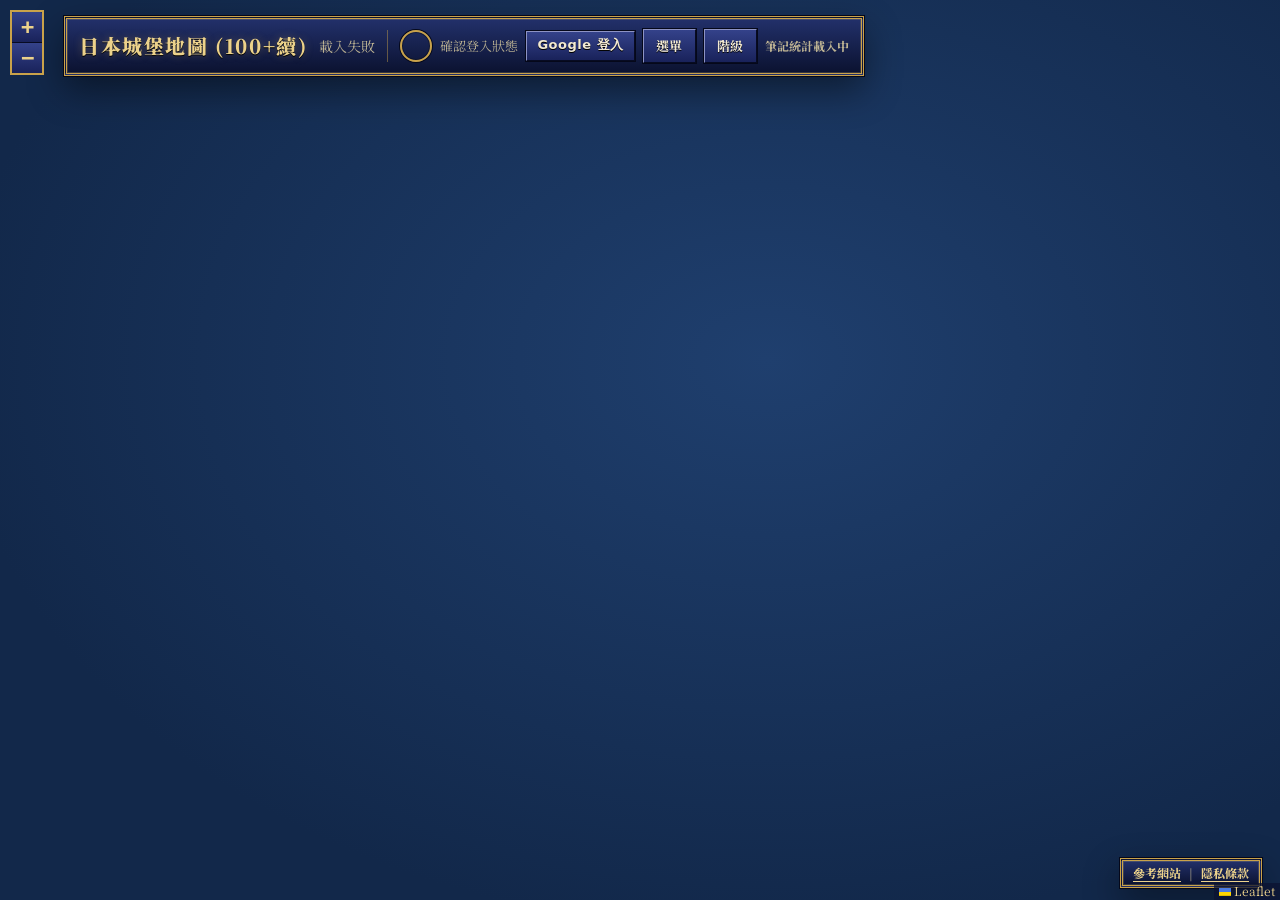
==== commit 88efdb43: "feat: add Tenshouki theme, journal calendar, and realistic demo data - Add Nobunaga's Ambition Tensh" ====
--- a/static/index.html
+++ b/static/index.html
@@ -8,7 +8,11 @@
       rel="stylesheet"
       href="/static/vendor/leaflet/leaflet.css?v=1"
     >
-    <link rel="stylesheet" href="/static/styles.css?v=54">
+    <link rel="preconnect" href="https://fonts.googleapis.com">
+    <link rel="preconnect" href="https://fonts.gstatic.com" crossorigin>
+    <link rel="stylesheet" href="https://fonts.googleapis.com/css2?family=Noto+Serif+TC:wght@500;700;900&display=swap">
+    <link rel="stylesheet" href="/static/styles.css?v=55">
+    <link rel="stylesheet" href="/static/theme-tenshouki.css?v=2">
   </head>
   <body>
     <main class="map-shell" aria-label="日本城堡地圖">
@@ -60,13 +64,6 @@
               type="button"
             >
               城堡名稱
-            </button>
-            <button
-              id="toggle-railway-layer"
-              class="map-control-button"
-              type="button"
-            >
-              鐵道圖層
             </button>
             <button
               id="toggle-region-colors"
@@ -344,8 +341,12 @@
                 <span>使用內容：地圖底圖與地理瀏覽介面。</span>
               </li>
               <li>
-                <a href="https://www.openrailwaymap.org/" target="_blank" rel="noopener noreferrer">OpenRailwayMap</a>
-                <span>使用內容：主地圖可選擇疊加鐵道路線與車站圖層。</span>
+                <a href="https://maps.gsi.go.jp/development/ichiran.html" target="_blank" rel="noopener noreferrer">国土地理院 地理院タイル</a>
+                <span>使用內容：順遊推薦選取地點地圖的向量地圖（已移除建物圖層）、標準地圖與航空照片。</span>
+              </li>
+              <li>
+                <a href="https://openfreemap.org/" target="_blank" rel="noopener noreferrer">OpenFreeMap</a>
+                <span>使用內容：順遊推薦選取地點地圖的淡色向量底圖（OpenStreetMap 資料）。</span>
               </li>
               <li>
                 <a href="https://github.com/dataofjapan/land" target="_blank" rel="noopener noreferrer">JapanPrefGeoJson</a>
@@ -403,6 +404,6 @@
     <script
       src="/static/vendor/leaflet/leaflet.js?v=1"
     ></script>
-    <script src="/static/map.js?v=67"></script>
+    <script src="/static/map.js?v=72"></script>
   </body>
 </html>
--- a/static/styles.css
+++ b/static/styles.css
@@ -492,6 +492,25 @@
   line-height: 1.45;
 }
 
+.journal-side-panel {
+  overflow-x: hidden;
+}
+
+.journal-side-panel .castle-popup,
+.journal-side-panel .journal-form {
+  box-sizing: border-box;
+  width: 100%;
+  min-width: 0;
+  max-width: 100%;
+}
+
+.journal-form > *,
+.journal-date-row > *,
+.journal-recommendation-row > *,
+.journal-recommendation-grid > * {
+  min-width: 0;
+}
+
 .journal-side-panel .castle-popup-image {
   max-height: 190px;
 }
@@ -1394,14 +1413,77 @@
   content: "";
 }
 
-.journal-date-picker {
-  position: absolute;
-  right: 0;
-  bottom: 0;
-  width: 38px;
-  height: 34px;
-  opacity: 0;
-  pointer-events: none;
+.journal-calendar {
+  box-sizing: border-box;
+  width: 100%;
+  max-width: 300px;
+  padding: 8px;
+  border: 1px solid rgb(24 32 38 / 18%);
+  background: #fff;
+  box-shadow: 0 8px 22px rgb(24 32 38 / 16%);
+}
+
+.journal-calendar[hidden] {
+  display: none;
+}
+
+.journal-calendar-header {
+  display: grid;
+  grid-template-columns: 30px minmax(0, 1fr) minmax(0, 0.8fr) 30px;
+  gap: 4px;
+  margin-bottom: 6px;
+}
+
+.journal-calendar-nav {
+  min-height: 30px;
+  padding: 0;
+  border: 1px solid rgb(24 32 38 / 18%);
+  background: #fff;
+  cursor: pointer;
+  font: 900 18px/1 system-ui, sans-serif;
+}
+
+.journal-calendar-year,
+.journal-calendar-month {
+  min-width: 0;
+  min-height: 30px;
+  font-size: 13px;
+}
+
+.journal-calendar-weekdays,
+.journal-calendar-days {
+  display: grid;
+  grid-template-columns: repeat(7, minmax(0, 1fr));
+  gap: 2px;
+  text-align: center;
+}
+
+.journal-calendar-weekdays span {
+  font-size: 12px;
+  line-height: 24px;
+}
+
+.journal-calendar-day {
+  min-height: 30px;
+  padding: 0;
+  border: 1px solid transparent;
+  background: transparent;
+  cursor: pointer;
+  font-size: 13px;
+  font-weight: 700;
+}
+
+.journal-calendar-day:hover {
+  border-color: rgb(183 47 53 / 40%);
+}
+
+.journal-calendar-day.is-today {
+  border-color: rgb(24 32 38 / 30%);
+}
+
+.journal-calendar-day.is-selected {
+  background: #b72f35;
+  color: #fff;
 }
 
 .castle-journal-page {
--- a/static/theme-tenshouki.css
+++ b/static/theme-tenshouki.css
@@ -0,0 +1,725 @@
+/*
+ * 天翔記風格主題：覆蓋 styles.css 的視覺樣式（色彩、字體、邊框），不改動版面配置。
+ * 視窗為深藍漸層加金色雙框，內容卡片為和紙底墨字，按鈕為立體指令鈕。
+ */
+
+:root {
+  --tk-window-top: #22306a;
+  --tk-window-bottom: #0b1230;
+  --tk-window-row: rgb(255 255 255 / 6%);
+  --tk-window-row-hover: rgb(236 210 139 / 14%);
+  --tk-gold: #c9a24a;
+  --tk-gold-light: #ecd28b;
+  --tk-gold-dark: #6e5018;
+  --tk-text: #f3ead2;
+  --tk-text-dim: #bdb393;
+  --tk-vermilion: #b3262d;
+  --tk-vermilion-light: #d9483f;
+  --tk-washi: #f4ecd6;
+  --tk-washi-dark: #e6dabb;
+  --tk-ink: #1f1a12;
+  --tk-ink-dim: #5b4f3a;
+  --tk-sea-top: #1f3f6e;
+  --tk-sea-bottom: #12284a;
+  --tk-font: "Noto Serif TC", "Shippori Mincho", "Hiragino Mincho ProN", "Yu Mincho", serif;
+  --tk-window-background: linear-gradient(180deg, var(--tk-window-top), var(--tk-window-bottom));
+  --tk-window-border: 3px double var(--tk-gold);
+  --tk-window-shadow:
+    0 0 0 1px #05081a,
+    inset 0 0 0 1px rgb(236 210 139 / 18%),
+    0 14px 36px rgb(0 0 0 / 45%);
+}
+
+html,
+body {
+  color: var(--tk-text);
+  background: var(--tk-sea-bottom);
+  font-family: var(--tk-font);
+}
+
+button,
+input,
+textarea,
+select {
+  font-family: var(--tk-font) !important;
+}
+
+/* ---------- 地圖底色（海） ---------- */
+
+.map-canvas,
+.leaflet-container {
+  background:
+    radial-gradient(ellipse at 60% 40%, var(--tk-sea-top), var(--tk-sea-bottom) 75%);
+  font-family: var(--tk-font);
+}
+
+/* ---------- 視窗外框 ---------- */
+
+.map-header,
+.map-controls,
+.popularity-legend,
+.activity-panel,
+.side-list-panel,
+.account-ranking-panel,
+.journal-side-panel,
+.samurai-rank-legend,
+.account-view-banner,
+.account-prefecture-legend,
+.site-footer-links,
+.site-info-dialog,
+.poi-picker-dialog,
+.castle-journal-list-panel,
+.castle-leaflet-popup .leaflet-popup-content-wrapper {
+  border: var(--tk-window-border);
+  border-radius: 0;
+  background: var(--tk-window-background);
+  box-shadow: var(--tk-window-shadow);
+  color: var(--tk-text);
+}
+
+.castle-leaflet-popup .leaflet-popup-content-wrapper::before {
+  border-right-color: var(--tk-gold);
+  filter: drop-shadow(-2px 2px 2px rgb(0 0 0 / 40%));
+}
+
+/* ---------- 標題文字（金字） ---------- */
+
+.map-header h1,
+.popularity-legend h2,
+.activity-panel h2,
+.side-list-panel h2,
+.ranking-panel-header h2,
+.samurai-rank-legend h2,
+.account-prefecture-legend h2,
+.journal-side-panel h2,
+.site-info-heading,
+.site-info-content h3,
+.poi-picker-header h2,
+.castle-journal-list-panel h2 {
+  color: var(--tk-gold-light);
+  font-weight: 900;
+  letter-spacing: 0.08em;
+  text-shadow: 0 1px 0 #000, 0 0 8px rgb(201 162 74 / 35%);
+}
+
+.map-header h1 {
+  font-size: 20px;
+}
+
+.ranking-panel-header,
+.activity-panel-header,
+.journal-side-panel-header,
+.account-prefecture-legend-header {
+  padding-bottom: 8px;
+  border-bottom: 1px solid rgb(201 162 74 / 45%);
+}
+
+/* ---------- 視窗內次要文字 ---------- */
+
+.auth-name,
+.journal-stats,
+.castle-count,
+.popularity-legend-item,
+.activity-time,
+.activity-trip-date,
+.activity-empty,
+.popular-count,
+.samurai-rank-legend-item,
+.account-prefecture-legend-item,
+.journal-side-panel-header span,
+.castle-popup span,
+.journal-message,
+.poi-picker-status,
+.site-info-content p,
+.site-info-content li,
+.site-footer-links,
+.castle-journal-empty,
+.journal-field,
+.journal-visited {
+  color: var(--tk-text-dim);
+}
+
+.activity-main,
+.popular-main,
+.samurai-rank-legend-item strong,
+.account-ranking-main strong,
+.castle-popup-title,
+.castle-popup strong,
+.journal-side-title-link {
+  color: var(--tk-text);
+}
+
+.activity-button:hover .activity-main,
+.popular-button:hover .popular-main,
+a.castle-popup-title:hover,
+.journal-side-title-link:hover {
+  color: var(--tk-gold-light);
+}
+
+.site-info-content a,
+.site-footer-link {
+  color: var(--tk-gold-light);
+}
+
+.site-footer-link:hover,
+.site-info-content a:hover {
+  color: #fff;
+}
+
+.auth-panel {
+  border-left-color: rgb(201 162 74 / 45%);
+}
+
+.activity-item,
+.popular-item {
+  border-bottom-color: rgb(201 162 74 / 22%);
+}
+
+/* ---------- 指令按鈕（立體） ---------- */
+
+.auth-button,
+.journal-save,
+.journal-new-date-button,
+.drawer-toggle,
+.map-control-button,
+.activity-refresh,
+.popup-action-button,
+.account-view-close,
+.site-info-close,
+.poi-picker-close,
+.poi-radius-button,
+.journal-add-recommendation,
+.journal-remove-recommendation,
+.journal-pick-place,
+.poi-select-place,
+.castle-journal-view-toggle,
+.castle-journal-back,
+.journal-date-picker-button {
+  border: 1px solid;
+  border-color: #8d93c4 #070b22 #070b22 #8d93c4;
+  border-radius: 0;
+  background: linear-gradient(180deg, #34428a, #19225a);
+  box-shadow: 0 0 0 1px #05081a;
+  color: var(--tk-text);
+  font-weight: 700;
+  letter-spacing: 0.04em;
+  text-shadow: 0 1px 0 #000;
+}
+
+.auth-button:hover,
+.journal-save:hover,
+.journal-new-date-button:hover,
+.drawer-toggle:hover,
+.map-control-button:hover,
+.activity-refresh:hover,
+.popup-action-button:hover,
+.account-view-close:hover,
+.site-info-close:hover,
+.poi-picker-close:hover,
+.poi-radius-button:hover,
+.journal-add-recommendation:hover,
+.journal-remove-recommendation:hover,
+.journal-pick-place:hover,
+.poi-select-place:hover,
+.castle-journal-view-toggle:hover,
+.castle-journal-back:hover,
+.journal-date-picker-button:hover {
+  background: linear-gradient(180deg, #44559f, #222d6c);
+  color: var(--tk-gold-light);
+}
+
+.auth-button:active,
+.drawer-toggle:active,
+.map-control-button:active,
+.popup-action-button:active {
+  border-color: #070b22 #8d93c4 #8d93c4 #070b22;
+}
+
+/* 選取中的指令：朱漆 */
+.drawer-toggle.is-active,
+.map-drawer:not(.is-collapsed) .drawer-toggle,
+.map-control-button.is-active,
+.poi-radius-button.is-active,
+.castle-journal-view-toggle.is-active,
+.journal-save,
+.poi-select-place {
+  border-color: #e98a7c #4a0c0f #4a0c0f #e98a7c;
+  background: linear-gradient(180deg, var(--tk-vermilion-light), #7d1a1f);
+  color: #fff6dd;
+}
+
+.drawer-toggle.is-active:hover,
+.map-drawer:not(.is-collapsed) .drawer-toggle:hover,
+.map-control-button.is-active:hover,
+.poi-radius-button.is-active:hover,
+.castle-journal-view-toggle.is-active:hover,
+.journal-save:hover,
+.poi-select-place:hover {
+  background: linear-gradient(180deg, #e65a50, #8f1f25);
+  color: #fff;
+}
+
+.map-control-button:disabled {
+  border-color: #2c3360 #0b0f28 #0b0f28 #2c3360;
+  background: #1a2048;
+  color: #5d6390;
+  text-shadow: none;
+}
+
+.map-control-button {
+  min-width: 104px;
+}
+
+.journal-date-picker-button::before {
+  border-color: var(--tk-gold-light);
+}
+
+.journal-date-picker-button::after {
+  background: var(--tk-gold-light);
+}
+
+/* ---------- 和紙卡片（筆記內容） ---------- */
+
+.popup-record,
+.journal-side-panel .popup-record,
+.activity-journal,
+.journal-composer,
+.journal-recommendation-row,
+.poi-choice-button,
+.castle-journal-list-button,
+.castle-journal-detail,
+.castle-journal-recommendation-card,
+.castle-journal-image {
+  border: 1px solid #a88e5c;
+  border-radius: 0;
+  background:
+    linear-gradient(180deg, rgb(255 255 255 / 30%), transparent 40%),
+    var(--tk-washi);
+  box-shadow: inset 0 0 18px rgb(150 120 60 / 18%);
+  color: var(--tk-ink);
+}
+
+.journal-side-panel .popup-record {
+  background:
+    linear-gradient(90deg, var(--tk-vermilion) 0 4px, transparent 4px),
+    var(--tk-washi);
+}
+
+.popup-record-summary:hover,
+.popup-record.is-expanded .popup-record-summary,
+.poi-choice-button:hover,
+.castle-journal-list-button:hover,
+.castle-journal-list-button.is-selected {
+  border-color: var(--tk-gold-dark);
+  background: var(--tk-washi-dark);
+}
+
+.castle-journal-list-button.is-selected::before {
+  background: var(--tk-vermilion);
+}
+
+.castle-journal-list-button::before {
+  background: #c8b78c;
+}
+
+.popup-record-summary-text,
+.popup-record-text,
+.journal-side-panel .popup-record-text,
+.castle-journal-list-button strong,
+.castle-journal-detail-header h2,
+.castle-journal-detail-text,
+.castle-journal-recommendation-card h3,
+.poi-choice-button strong,
+.journal-recommendation-header h3,
+.journal-image-upload span,
+.journal-recommendation-image-upload span,
+.activity-journal {
+  color: var(--tk-ink);
+}
+
+.popup-record-meta,
+.journal-side-panel .popup-record-meta,
+.castle-journal-list-button > span:not(.castle-journal-list-user),
+.castle-journal-list-button small,
+.castle-journal-detail-header p,
+.castle-journal-detail-header time,
+.castle-journal-recommendation-card p,
+.castle-journal-recommendation-address,
+.poi-choice-button span,
+.poi-choice-button small,
+.journal-picked-place,
+.journal-recommendation-rating {
+  color: var(--tk-ink-dim);
+}
+
+.journal-side-panel .popup-record-meta,
+.journal-side-panel .popup-record-meta + .popup-record-meta,
+.castle-journal-list-date {
+  border-color: rgb(110 80 24 / 30%);
+  background: rgb(110 80 24 / 10%);
+  color: var(--tk-ink-dim);
+}
+
+.journal-side-panel .popup-record-text {
+  border-left-color: rgb(179 38 45 / 35%);
+}
+
+/* ---------- 輸入欄位 ---------- */
+
+.journal-text,
+.journal-date,
+.journal-recommendation-name,
+.journal-recommendation-category,
+.journal-recommendation-description,
+.journal-recommendation-map-url,
+.journal-recommendation-rating-input {
+  border: 1px solid #a88e5c;
+  border-radius: 0;
+  background: #fbf6e8;
+  color: var(--tk-ink);
+}
+
+.journal-text {
+  border: 0;
+}
+
+.journal-text:focus,
+.journal-date:focus,
+.journal-recommendation-name:focus,
+.journal-recommendation-category:focus,
+.journal-recommendation-description:focus,
+.journal-recommendation-map-url:focus {
+  outline: 2px solid var(--tk-gold);
+  outline-offset: -1px;
+}
+
+.journal-image-editor {
+  border-top-color: rgb(110 80 24 / 30%);
+}
+
+.journal-image-upload,
+.journal-recommendation-image-upload {
+  border-color: rgb(110 80 24 / 45%);
+  background: var(--tk-washi-dark);
+  color: var(--tk-ink-dim);
+}
+
+.journal-recommendation-editor {
+  border: 1px solid rgb(201 162 74 / 55%);
+  background: rgb(255 255 255 / 5%);
+}
+
+.journal-recommendation-editor .journal-recommendation-header h3 {
+  color: var(--tk-gold-light);
+}
+
+.journal-star-button {
+  color: #b9ad8c;
+}
+
+.journal-star-button:hover,
+.journal-star-button.is-active,
+.castle-journal-recommendation-rating,
+.popular-crown {
+  color: #d9a520;
+}
+
+/* ---------- 排行（最強大名） ---------- */
+
+.account-ranking-button {
+  border: 1px solid rgb(201 162 74 / 30%);
+  border-radius: 0;
+  background: var(--tk-window-row);
+  color: var(--tk-text);
+}
+
+.account-ranking-button:hover {
+  border-color: var(--tk-gold);
+  background: var(--tk-window-row-hover);
+}
+
+.account-ranking-rank {
+  color: var(--tk-gold-light);
+}
+
+.account-ranking-main span {
+  color: var(--tk-text-dim);
+}
+
+.account-ranking-count {
+  color: #ff8f7f;
+}
+
+/* ---------- 武士階級徽章（家紋風） ---------- */
+
+.samurai-badge,
+.auth-rank-badge {
+  border: 2px solid var(--tk-gold);
+  border-radius: 50%;
+  box-shadow: 0 0 0 1px #05081a, inset 0 0 0 1px rgb(0 0 0 / 35%);
+  font-family: var(--tk-font);
+}
+
+.title-level-0,
+.title-level-1,
+.title-level-2 {
+  background: radial-gradient(circle at 35% 30%, #8a6a44, #4a3420);
+  color: #f3e3c0;
+}
+
+.title-level-3,
+.title-level-4,
+.title-level-5 {
+  background: radial-gradient(circle at 35% 30%, #4a5ea8, #1c2560);
+  color: #e8ecff;
+}
+
+.title-level-6,
+.title-level-7,
+.title-level-8 {
+  background: radial-gradient(circle at 35% 30%, #f1d27a, #a77a1e);
+  color: #3a2508;
+}
+
+.title-level-9,
+.title-level-10,
+.title-level-11 {
+  border-color: var(--tk-gold-light);
+  background: radial-gradient(circle at 35% 30%, #e0473e, #6e1216);
+  color: #ffe9a8;
+}
+
+/* ---------- 城堡 marker 與地圖標籤 ---------- */
+
+.castle-marker {
+  border: 2px solid var(--tk-vermilion);
+  border-radius: 3px;
+  background: var(--tk-washi);
+  box-shadow: 0 0 0 1px #2a1408, 0 3px 8px rgb(0 0 0 / 45%);
+  color: var(--tk-vermilion);
+  font-family: var(--tk-font);
+}
+
+.castle-marker.series-continued {
+  border-color: #23408f;
+  color: #23408f;
+}
+
+.leaflet-tooltip.castle-label {
+  border: 1px solid var(--tk-gold);
+  border-radius: 0;
+  background: rgb(11 18 48 / 92%);
+  box-shadow: 0 0 0 1px #05081a;
+  color: var(--tk-text);
+  font-family: var(--tk-font);
+}
+
+.leaflet-tooltip.castle-label::before {
+  display: none;
+}
+
+.leaflet-tooltip.prefecture-label {
+  border: 0;
+  background: transparent;
+  box-shadow: none;
+  color: #3b2a14;
+  font-family: var(--tk-font);
+  text-shadow: 0 0 3px rgb(255 245 220 / 90%);
+}
+
+.leaflet-bar a,
+.leaflet-bar a:hover {
+  border-bottom-color: #070b22;
+  background: linear-gradient(180deg, #34428a, #19225a);
+  color: var(--tk-gold-light);
+}
+
+.leaflet-bar {
+  border: 2px solid var(--tk-gold) !important;
+  border-radius: 0 !important;
+}
+
+.leaflet-bar a:first-child,
+.leaflet-bar a:last-child {
+  border-radius: 0;
+}
+
+.leaflet-control-attribution {
+  background: rgb(11 18 48 / 75%) !important;
+  color: var(--tk-text-dim);
+}
+
+.leaflet-control-attribution a {
+  color: var(--tk-gold-light);
+}
+
+.castle-leaflet-popup .leaflet-popup-content {
+  color: var(--tk-text);
+}
+
+.castle-popup-image,
+.journal-side-panel .castle-popup-image {
+  border: 2px solid var(--tk-gold);
+}
+
+/* ---------- 對話框與遮罩 ---------- */
+
+.site-info-backdrop,
+.poi-picker-backdrop {
+  background: rgb(4 6 20 / 70%);
+}
+
+.poi-picker-header {
+  border-bottom-color: rgb(201 162 74 / 45%);
+}
+
+.poi-picker-results {
+  border-top-color: rgb(201 162 74 / 45%);
+  background: rgb(4 8 26 / 60%);
+}
+
+.account-view-banner {
+  color: var(--tk-gold-light);
+}
+
+.account-prefecture-legend-swatch,
+.popularity-legend-swatch {
+  border: 1px solid rgb(236 210 139 / 50%);
+}
+
+/* ---------- 城堡完整紀錄頁 ---------- */
+
+.castle-journal-page {
+  background:
+    repeating-linear-gradient(0deg, rgb(255 255 255 / 2%) 0 2px, transparent 2px 6px),
+    linear-gradient(180deg, #0b1230, #172152 320px, #0b1230);
+}
+
+.castle-journal-hero {
+  border-bottom: 3px double var(--tk-gold);
+  background: var(--tk-window-bottom);
+}
+
+.castle-journal-hero h1 {
+  color: var(--tk-gold-light);
+  letter-spacing: 0.08em;
+  text-shadow: 0 2px 0 #000, 0 0 14px rgb(201 162 74 / 45%);
+}
+
+.castle-journal-hero p span {
+  border-color: rgb(236 210 139 / 50%);
+  background: rgb(11 18 48 / 60%);
+  color: var(--tk-text);
+}
+
+.castle-journal-detail-kicker {
+  border-bottom: 1px solid rgb(201 162 74 / 60%);
+  background: linear-gradient(180deg, var(--tk-window-top), var(--tk-window-bottom));
+  color: var(--tk-gold-light);
+}
+
+.castle-journal-detail-header {
+  border-bottom-color: rgb(110 80 24 / 30%);
+}
+
+.castle-journal-detail {
+  border: var(--tk-window-border);
+  box-shadow: var(--tk-window-shadow);
+}
+
+.castle-journal-recommendations h2 {
+  color: var(--tk-vermilion);
+}
+
+.castle-journal-recommendation-meta,
+.castle-journal-recommendation-source,
+.castle-journal-list-recommendation {
+  color: var(--tk-gold-dark);
+}
+
+.castle-journal-list-recommendation {
+  border-color: rgb(110 80 24 / 30%);
+  background: rgb(201 162 74 / 22%);
+}
+
+.castle-journal-recommendation-map {
+  color: #23408f;
+}
+
+/* ---------- 捲軸 ---------- */
+
+* {
+  scrollbar-color: var(--tk-gold-dark) rgb(5 8 26 / 60%);
+}
+
+/* ---------- 旅遊日期日曆 ---------- */
+
+.journal-calendar {
+  border: var(--tk-window-border);
+  border-radius: 0;
+  background: var(--tk-window-background);
+  box-shadow: var(--tk-window-shadow);
+  color: var(--tk-text);
+}
+
+.journal-calendar-nav {
+  border: 1px solid;
+  border-color: #8d93c4 #070b22 #070b22 #8d93c4;
+  border-radius: 0;
+  background: linear-gradient(180deg, #34428a, #19225a);
+  color: var(--tk-gold-light);
+}
+
+.journal-calendar-year,
+.journal-calendar-month {
+  border: 1px solid var(--tk-gold);
+  border-radius: 0;
+  background: #fbf6e8;
+  color: var(--tk-ink);
+}
+
+.journal-calendar-weekdays span {
+  color: var(--tk-gold-light);
+}
+
+.journal-calendar-weekdays span:first-child {
+  color: #ff8f7f;
+}
+
+.journal-calendar-day {
+  color: var(--tk-text);
+}
+
+.journal-calendar-day:hover {
+  border-color: var(--tk-gold);
+  background: var(--tk-window-row-hover);
+}
+
+.journal-calendar-day.is-today {
+  border-color: rgb(236 210 139 / 55%);
+}
+
+.journal-calendar-day.is-selected {
+  border-color: #e98a7c #4a0c0f #4a0c0f #e98a7c;
+  background: linear-gradient(180deg, var(--tk-vermilion-light), #7d1a1f);
+  color: #fff6dd;
+}
+
+/* ---------- 地圖圖層切換 ---------- */
+
+.leaflet-control-layers {
+  border: 2px solid var(--tk-gold) !important;
+  border-radius: 0 !important;
+  background: var(--tk-window-background);
+  color: var(--tk-text);
+  font-family: var(--tk-font);
+}
+
+.leaflet-control-layers-base label {
+  margin: 2px 0;
+  cursor: pointer;
+}
+
+.leaflet-control-layers input {
+  accent-color: var(--tk-vermilion);
+}
